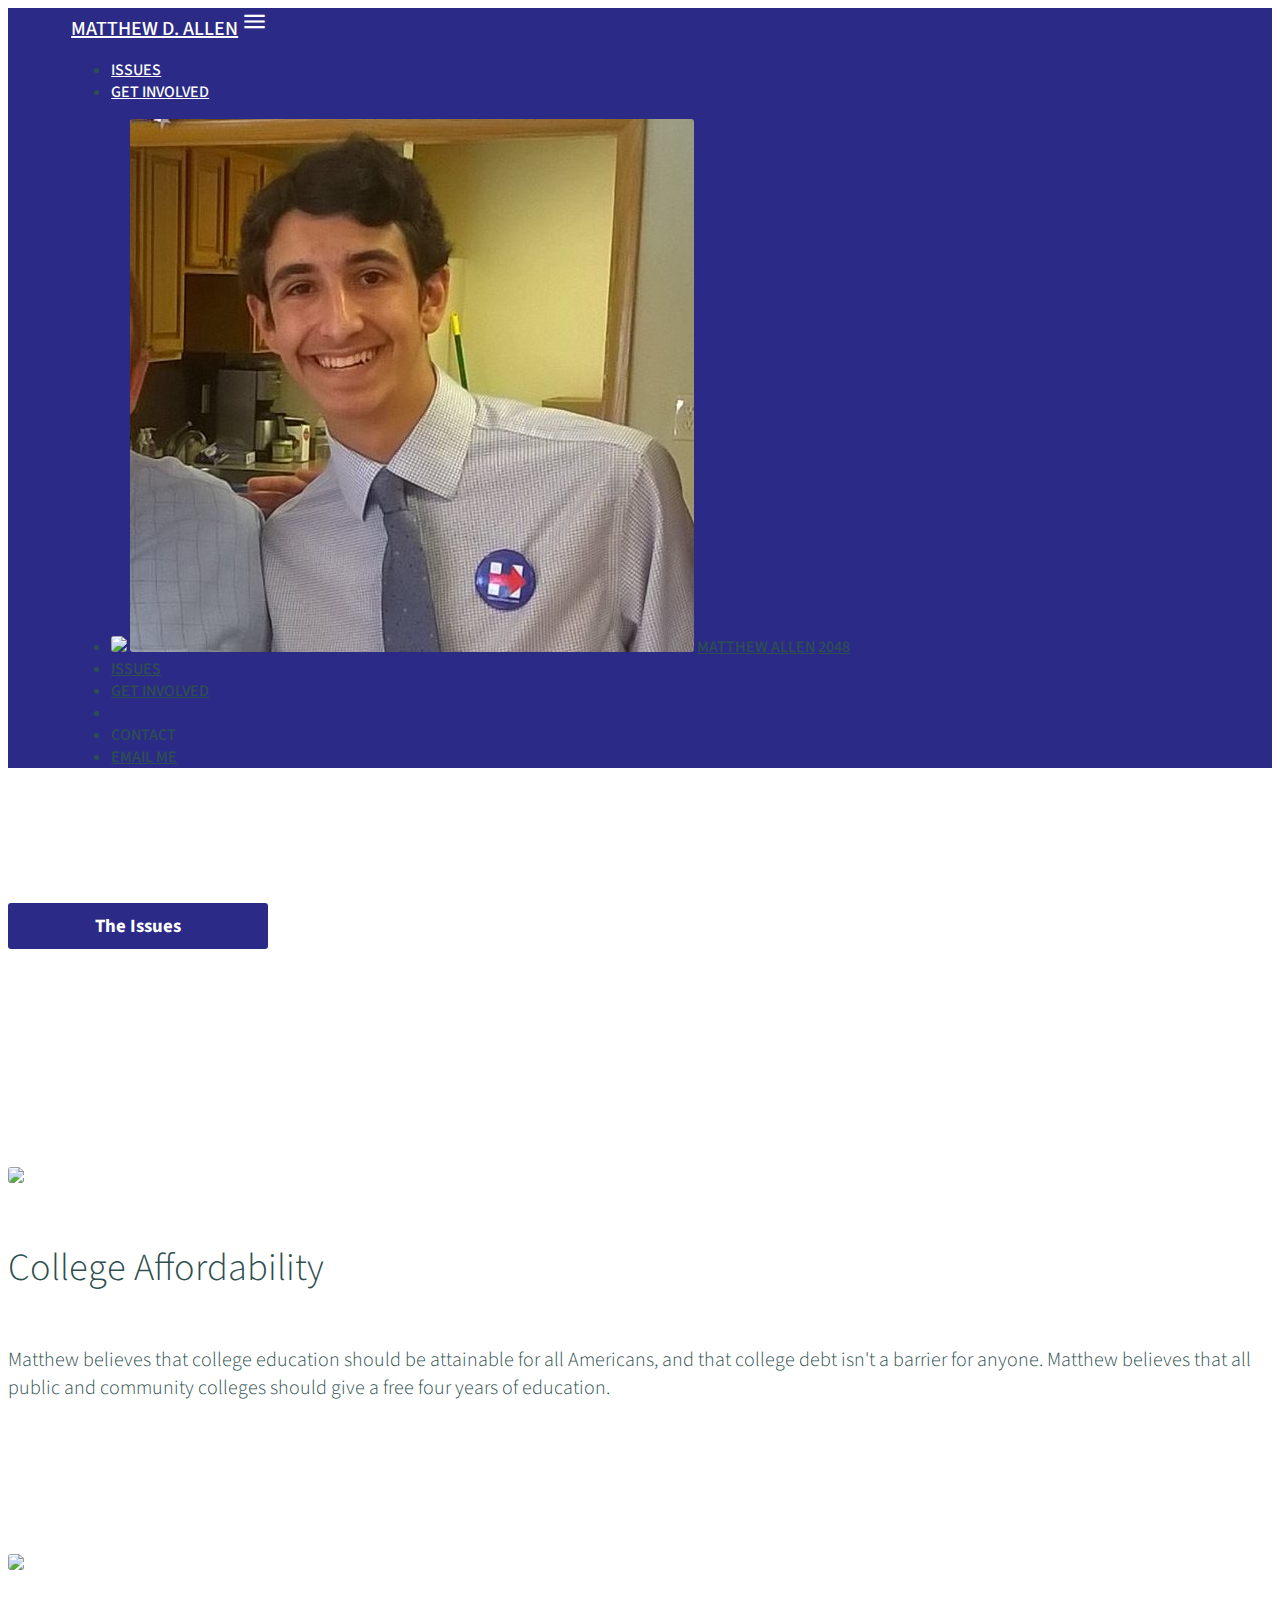
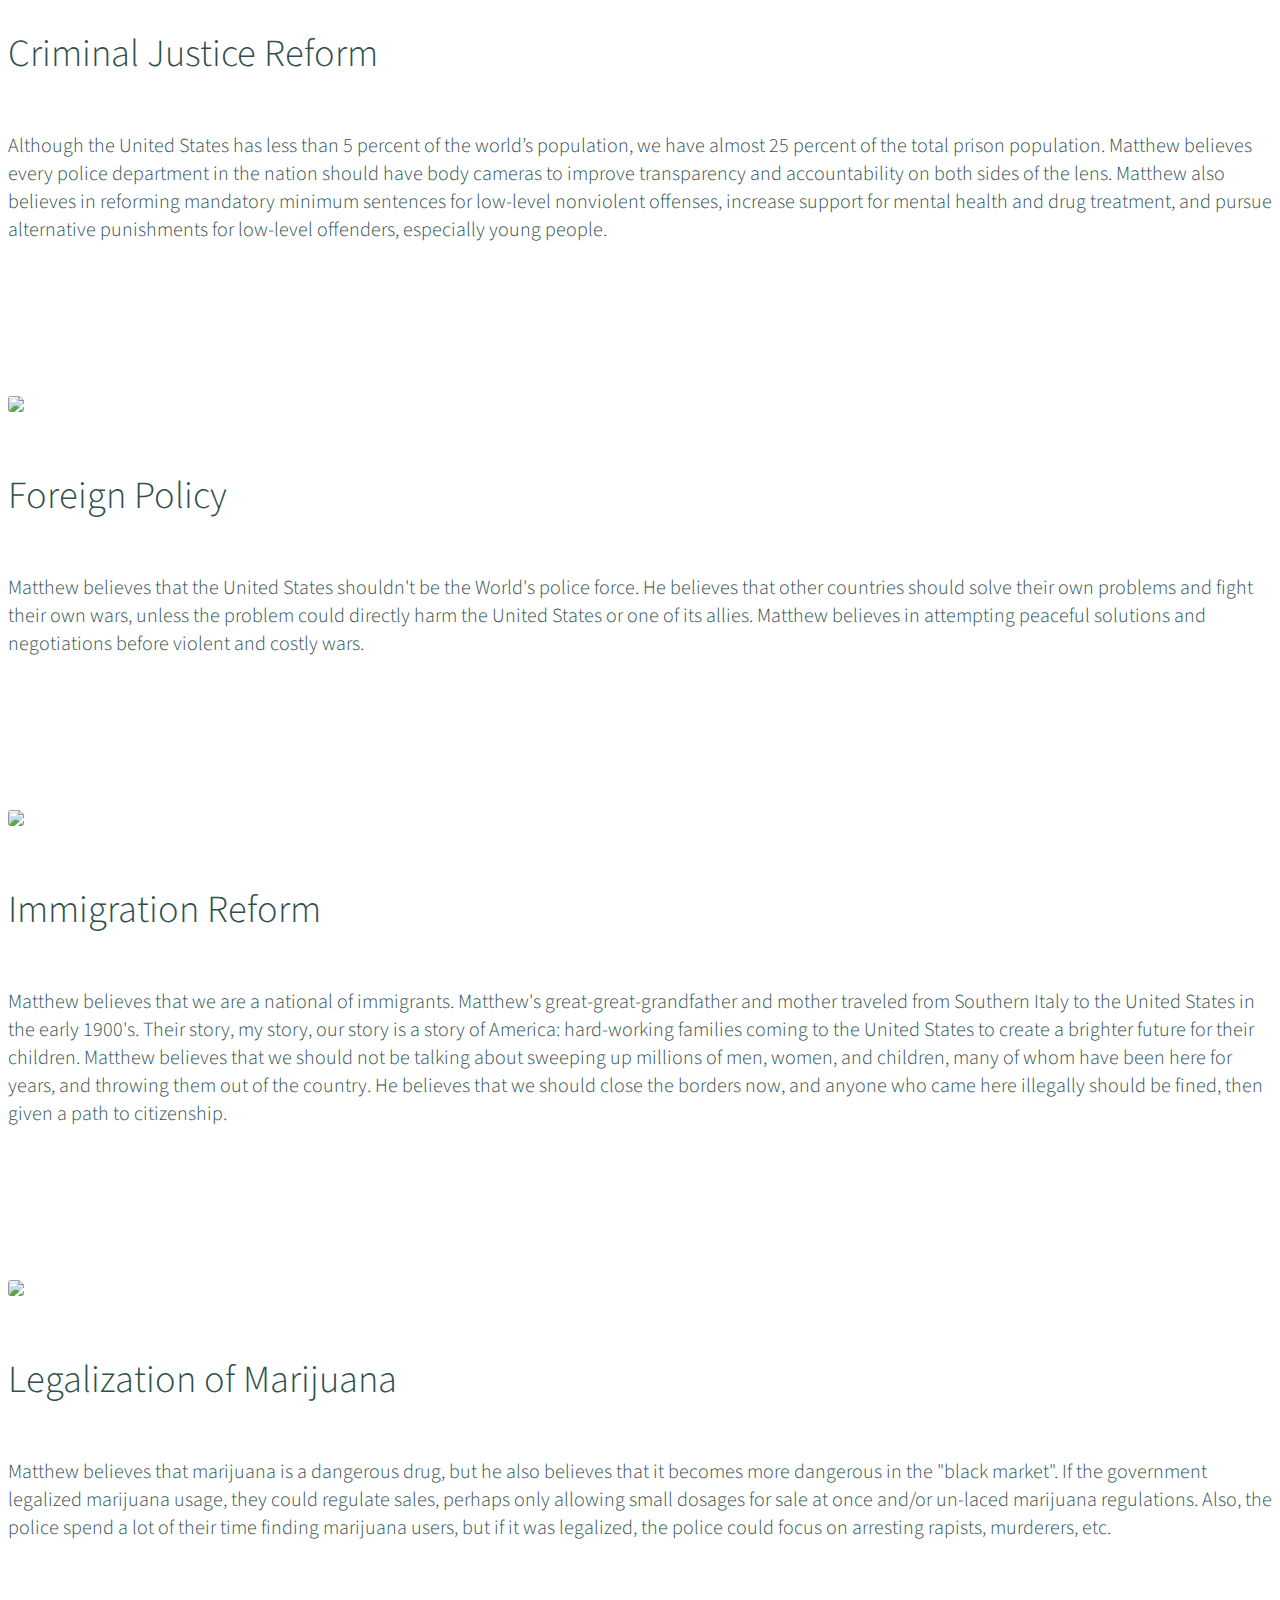
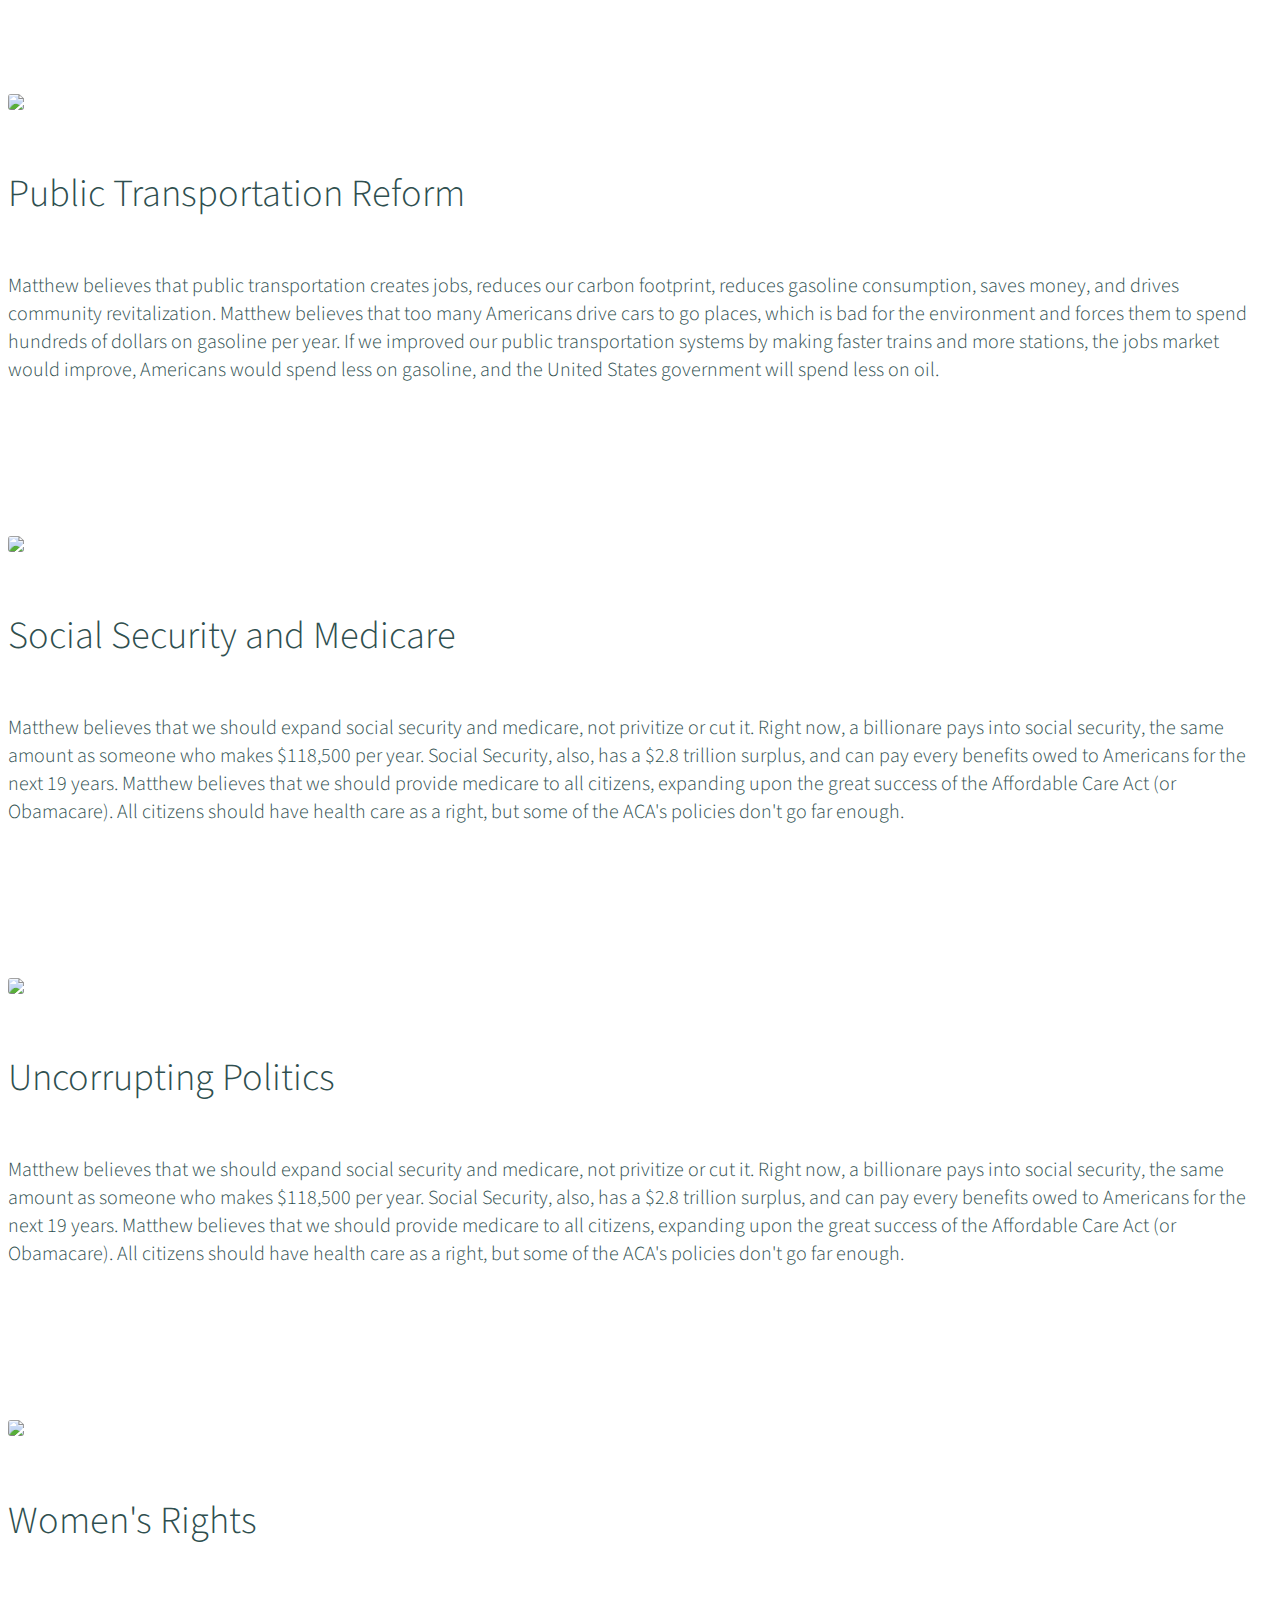
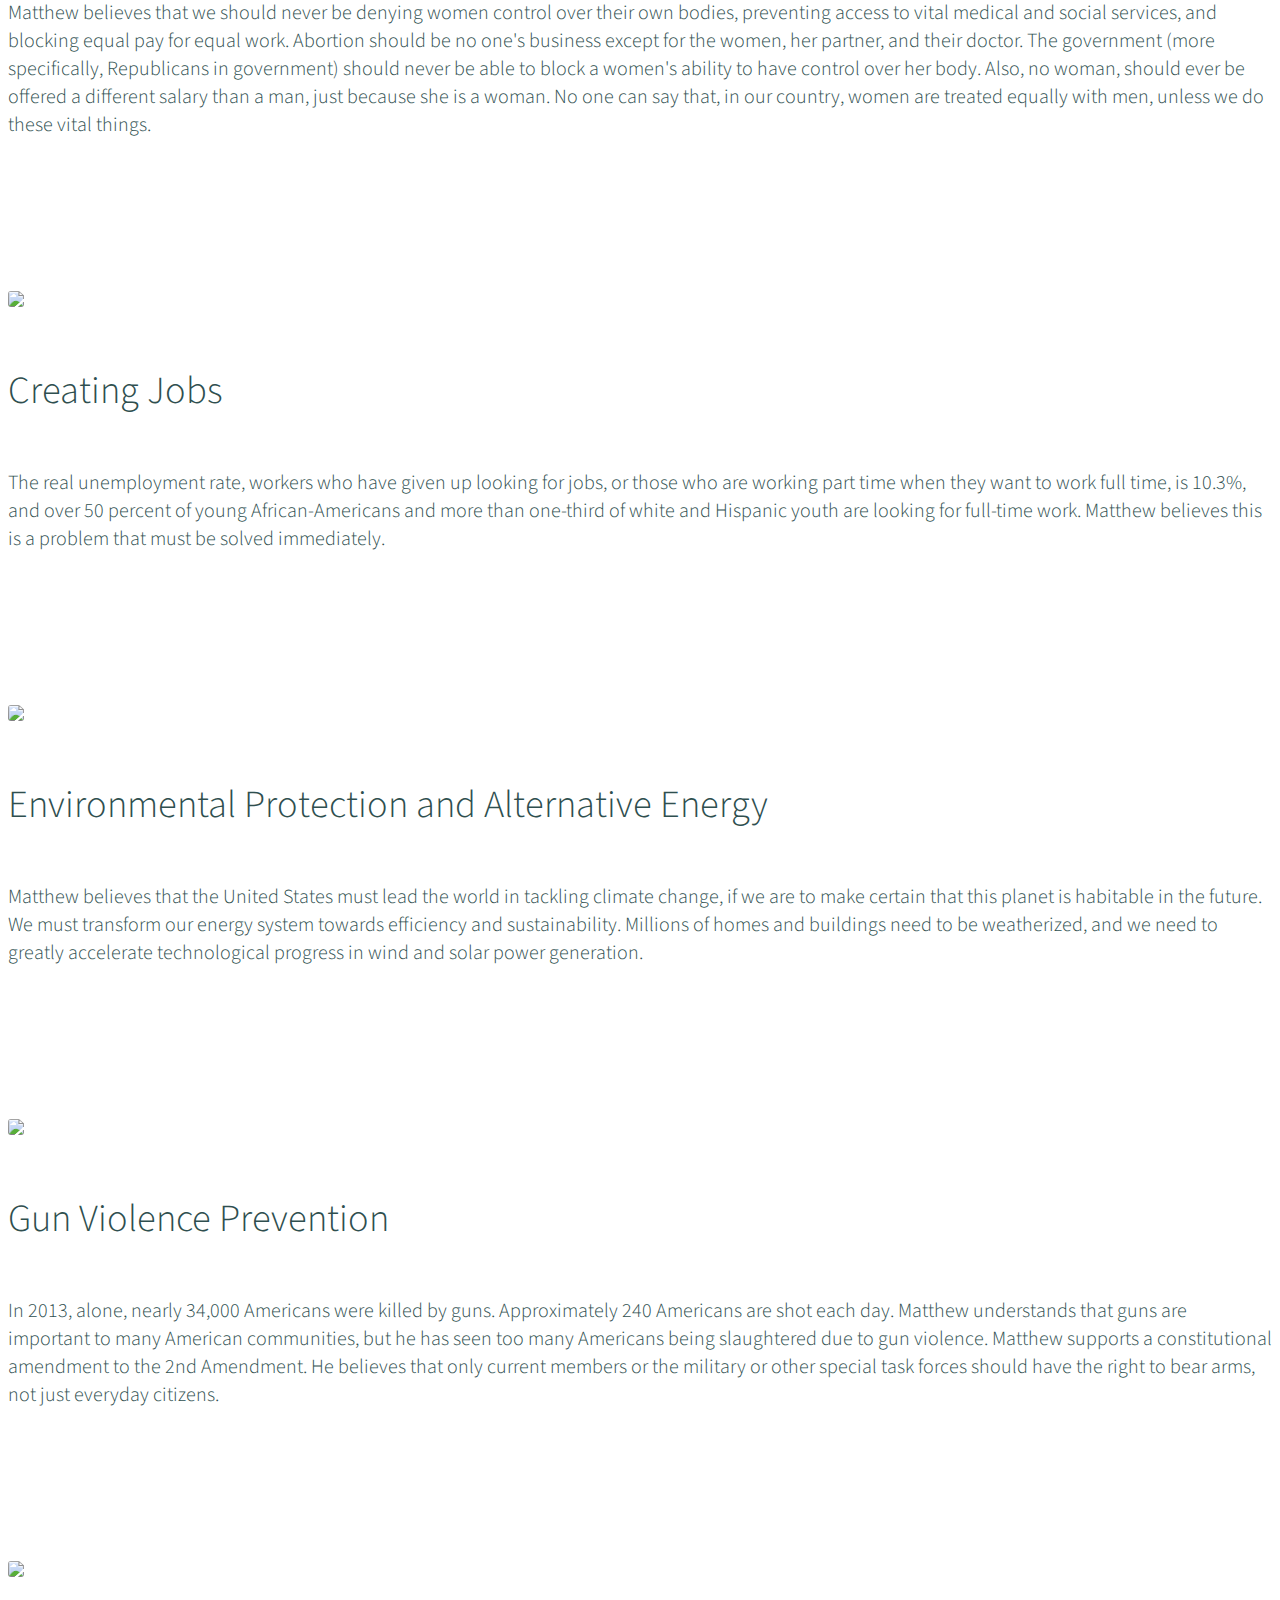
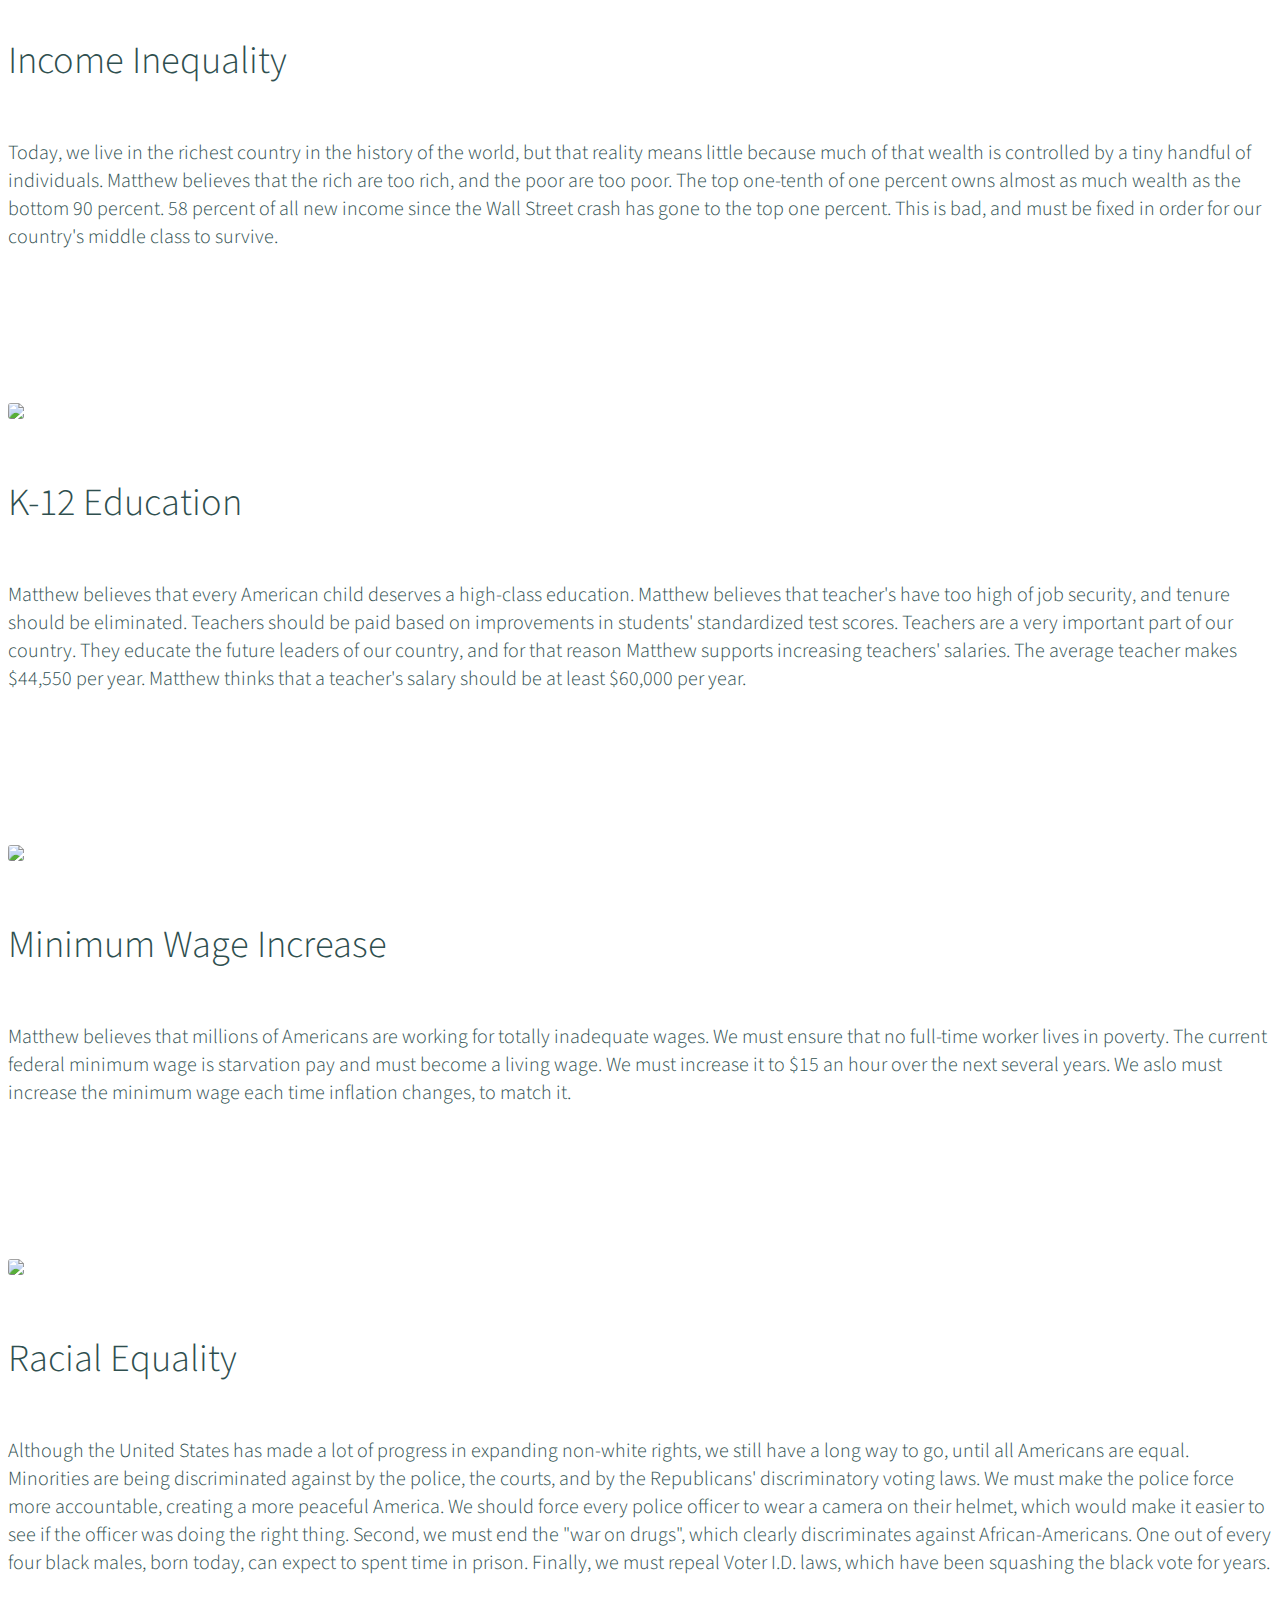
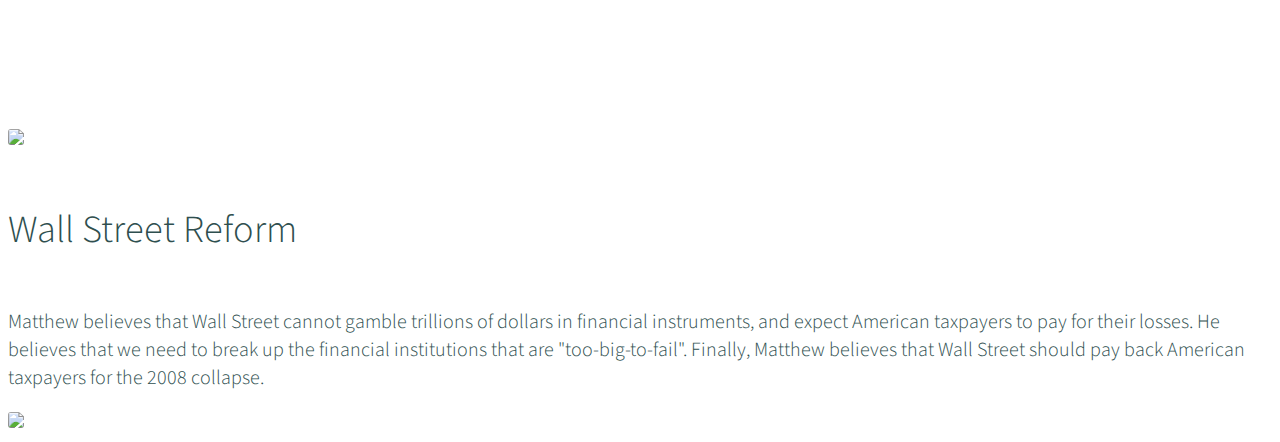
==== issues.html @ f1e4a56d "Update issues.html" ====
<!DOCTYPE HTML>
<html>

<head>
    <meta name="viewport" content="width=device-width, initial-scale=1.0">
    <title>Matthew Allen - On the Issues</title>
    <meta charset="utf-8">
    <meta name="description" content="Matthew Allen is currently the leading Presidential Candidate for the year 2048. He hopes to decrease the large margin between the top 1% and bottom 90, as well as abolish Marijuana restrictions.">
    <meta name="keywords" content="Matthew, Allen, Andover, Massachusetts, 2048, President, Politician, Democratic Socialist, Bernie Sanders, Andover High School, bear, Obama, Barack">
    <link rel="stylesheet" href="https://cdnjs.cloudflare.com/ajax/libs/materialize/0.97.7/css/materialize.min.css">
    <link href="https://fonts.googleapis.com/icon?family=Material+Icons" rel="stylesheet">
    <link rel="stylesheet" type="text/css" href="stylesheets/main.css"> </head>

<body>
    <header>
        <div class="navbar-fixed">
            <nav>
                <div class="nav-wrapper container-fluid"> <a href="#!" class="brand-logo">Matthew D. Allen</a> <a href="#" data-activates="slide-out" class="button-collapse"><i style="font-size:27px !important" class="material-icons">menu</i></a>
                    <ul class="right hide-on-med-and-down">
                        <li><a href="issues.html">Issues</a></li>
                        <li><a href="getinvolved.html">Get Involved</a></li>
                    </ul>
                    <ul id="slide-out" class="side-nav">
                        <li>
                            <div class="userView"> <img class="background" src="https://upload.wikimedia.org/wikipedia/commons/e/e1/White_House_Washington.JPG">
                                <a href="#!user"><img class="circle" src="img/profile.jpg"></a> <a href="#!name"><span class="white-text name">Matthew Allen</span></a> <a href="#!email"><span class="white-text email">2048</span></a> </div>
                        </li>
                        <li><a href="#!">Issues</a></li>
                        <li><a href="#!">Get Involved</a></li>
                        <li>
                            <div class="divider"></div>
                        </li>
                        <li><a class="subheader">Contact</a></li>
                        <li><a class="waves-effect" href="mailto:matthewdallen25@gmail.com">Email Me</a></li>
                    </ul>
                </div>
            </nav>
        </div>
    </header>
    <div class="intro-issues">
        <div class="container">
            <h3 class="highlight issues">The Issues</h3> </div>
    </div>
    <div class="container">
        <div class="row">
            <div class="col m6"> <img src="https://upload.wikimedia.org/wikipedia/commons/b/bc/Agnes_Scott_College_-_Buttrick_Hall.jpg" class="responsive-img"> </div>
            <div class="col m6">
                <h4 class="light">College Affordability</h4>
                <p>Matthew believes that college education should be attainable for all Americans, and that college debt isn't a barrier for anyone. Matthew believes that all public and community colleges should give a free four years of education.</p>
            </div>
        </div>
        <br>
        <br>
        <br>
        <div class="divider"></div>
        <br>
        <br>
        <br>
        <div class="row">
            <div class="col m6 right"> <img src="https://upload.wikimedia.org/wikipedia/commons/d/da/Panorama_of_United_States_Supreme_Court_Building_at_Dusk.jpg" class="responsive-img"> </div>
            <div class="col m6 left">
                <h4 class="light">Criminal Justice Reform</h4>
                <p> Although the United States has less than 5 percent of the world’s population, we have almost 25 percent of the total prison population. Matthew believes every police department in the nation should have body cameras to improve transparency and accountability on both sides of the lens. Matthew also believes in reforming mandatory minimum sentences for low-level nonviolent offenses, increase support for mental health and drug treatment, and pursue alternative punishments for low-level offenders, especially young people. </p>
            </div>
        </div>
        <br>
        <br>
        <br>
        <div class="divider"></div>
        <br>
        <br>
        <br>
        <div class="row">
            <div class="col m6"> <img src="https://upload.wikimedia.org/wikipedia/commons/f/f6/Flag_of_the_United_Nations_(1945-1947).svg" class="responsive-img"> </div>
            <div class="col m6">
                <h4 class="light">Foreign Policy</h4>
                <p>Matthew believes that the United States shouldn't be the World's police force. He believes that other countries should solve their own problems and fight their own wars, unless the problem could directly harm the United States or one of its allies. Matthew believes in attempting peaceful solutions and negotiations before violent and costly wars. </p>
            </div>
        </div>
        <br>
        <br>
        <br>
        <div class="divider"></div>
        <br>
        <br>
        <br>
        <div class="row">
            <div class="col m6 right"> <img src="https://upload.wikimedia.org/wikipedia/commons/e/e0/US_Immigration_and_Customs_Enforcement_SWAT.jpg" class="responsive-img"> </div>
            <div class="col m6 left">
                <h4 class="light">Immigration Reform</h4>
                <p>Matthew believes that we are a national of immigrants. Matthew's great-great-grandfather and mother traveled from Southern Italy to the United States in the early 1900's. Their story, my story, our story is a story of America: hard-working families coming to the United States to create a brighter future for their children. Matthew believes that we should not be talking about sweeping up millions of men, women, and children, many of whom have been here for years, and throwing them out of the country. He believes that we should close the borders now, and anyone who came here illegally should be fined, then given a path to citizenship. </p>
            </div>
        </div>
        <br>
        <br>
        <br>
        <div class="divider"></div>
        <br>
        <br>
        <br>
        <div class="row">
            <div class="col m6"> <img src="https://c1.staticflickr.com/1/408/19815465305_7ea6f2bd9c_b.jpg" class="responsive-img"> </div>
            <div class="col m6">
                <h4 class="light">Legalization of Marijuana</h4>
                <p>Matthew believes that marijuana is a dangerous drug, but he also believes that it becomes more dangerous in the "black market". If the government legalized marijuana usage, they could regulate sales, perhaps only allowing small dosages for sale at once and/or un-laced marijuana regulations. Also, the police spend a lot of their time finding marijuana users, but if it was legalized, the police could focus on arresting rapists, murderers, etc. </p>
            </div>
        </div>
        <br>
        <br>
        <br>
        <div class="divider"></div>
        <br>
        <br>
        <br>
        <div class="row">
            <div class="col m6 right"> <img src="https://upload.wikimedia.org/wikipedia/commons/a/a1/RedLineCharlesMGH.jpg" class="responsive-img"> </div>
            <div class="col m6 left">
                <h4 class="light">Public Transportation Reform</h4>
                <p>Matthew believes that public transportation creates jobs, reduces our carbon footprint, reduces gasoline consumption, saves money, and drives community revitalization. Matthew believes that too many Americans drive cars to go places, which is bad for the environment and forces them to spend hundreds of dollars on gasoline per year. If we improved our public transportation systems by making faster trains and more stations, the jobs market would improve, Americans would spend less on gasoline, and the United States government will spend less on oil.</p>
            </div>
        </div>
        <br>
        <br>
        <br>
        <div class="divider"></div>
        <br>
        <br>
        <br>
        <div class="row">
            <div class="col m6"> <img src="https://www.medicare.gov/SharedResources/shared/images/plan-finder/medicare_card_larger.gif" class="responsive-img"> </div>
            <div class="col m6">
                <h4 class="light">Social Security and Medicare</h4>
                <p>Matthew believes that we should expand social security and medicare, not privitize or cut it. Right now, a billionare pays into social security, the same amount as someone who makes $118,500 per year. Social Security, also, has a $2.8 trillion surplus, and can pay every benefits owed to Americans for the next 19 years. Matthew believes that we should provide medicare to all citizens, expanding upon the great success of the Affordable Care Act (or Obamacare). All citizens should have health care as a right, but some of the ACA's policies don't go far enough.</p>
            </div>
        </div>
        <br>
        <br>
        <br>
        <div class="divider"></div>
        <br>
        <br>
        <br>
        <div class="row">
            <div class="col m6 right"> <img src="https://mises.org/sites/default/files/23158392405_d3e3b60cb8_o.jpg" class="responsive-img"> </div>
            <div class="col m6 left">
                <h4 class="light">Uncorrupting Politics</h4>
                <p>Matthew believes that we should expand social security and medicare, not privitize or cut it. Right now, a billionare pays into social security, the same amount as someone who makes $118,500 per year. Social Security, also, has a $2.8 trillion surplus, and can pay every benefits owed to Americans for the next 19 years. Matthew believes that we should provide medicare to all citizens, expanding upon the great success of the Affordable Care Act (or Obamacare). All citizens should have health care as a right, but some of the ACA's policies don't go far enough.</p>
            </div>
        </div>
        <br>
        <br>
        <br>
        <div class="divider"></div>
        <br>
        <br>
        <br>
        <div class="row">
            <div class="col m6"> <img src="http://api.theweek.com/sites/default/files/styles/tw_image_9_4/public/BE021512.jpg?itok=6LnfImQ4&resize=1260x560" class="responsive-img"> </div>
            <div class="col m6">
                <h4 class="light">Women's Rights</h4>
                <p>Matthew believes that we should never be denying women control over their own bodies, preventing access to vital medical and social services, and blocking equal pay for equal work. Abortion should be no one's business except for the women, her partner, and their doctor. The government (more specifically, Republicans in government) should never be able to block a women's ability to have control over her body. Also, no woman, should ever be offered a different salary than a man, just because she is a woman. No one can say that, in our country, women are treated equally with men, unless we do these vital things.</p>
            </div>
        </div>
        <br>
        <br>
        <br>
        <div class="divider"></div>
        <br>
        <br>
        <br>
        <div class="row">
            <div class="col m6 right"> <img src="https://media.npr.org/assets/img/2013/03/08/nowhiring082way_wide-c871a62e50997a39870a2aa8217afe6de498b3ab.jpg" class="responsive-img"> </div>
            <div class="col m6 left">
                <h4 class="light">Creating Jobs</h4>
                <p>The real unemployment rate, workers who have given up looking for jobs, or those who are working part time when they want to work full time, is 10.3%, and over 50 percent of young African-Americans and more than one-third of white and Hispanic youth are looking for full-time work. Matthew believes this is a problem that must be solved immediately.</p>
            </div>
        </div>
        <br>
        <br>
        <br>
        <div class="divider"></div>
        <br>
        <br>
        <br>
        <div class="row">
            <div class="col m6"> <img src="https://grist.files.wordpress.com/2013/04/solar-panels-homepage.jpg" class="responsive-img"> </div>
            <div class="col m6">
                <h4 class="light">Environmental Protection and Alternative Energy</h4>
                <p>Matthew believes that the United States must lead the world in tackling climate change, if we are to make certain that this planet is habitable in the future. We must transform our energy system towards efficiency and sustainability. Millions of homes and buildings need to be weatherized, and we need to greatly accelerate technological progress in wind and solar power generation.</p>
            </div>
        </div>
        <br>
        <br>
        <br>
        <div class="divider"></div>
        <br>
        <br>
        <br>
        <div class="row">
            <div class="col m6 right"> <img src="http://www.nationofchange.org/2015/wp-content/uploads/gun-violence.jpg" class="responsive-img"> </div>
            <div class="col m6 left">
                <h4 class="light">Gun Violence Prevention</h4>
                <p>In 2013, alone, nearly 34,000 Americans were killed by guns. Approximately 240 Americans are shot each day. Matthew understands that guns are important to many American communities, but he has seen too many Americans being slaughtered due to gun violence. Matthew supports a constitutional amendment to the 2nd Amendment. He believes that only current members or the military or other special task forces should have the right to bear arms, not just everyday citizens.</p>
            </div>
        </div>
        <br>
        <br>
        <br>
        <div class="divider"></div>
        <br>
        <br>
        <br>
        <div class="row">
            <div class="col m6"> <img src="http://www.cruzine.com/wp-content/uploads/2010/12/002-old-people.jpg" class="responsive-img"> </div>
            <div class="col m6">
                <h4 class="light">Income Inequality</h4>
                <p>Today, we live in the richest country in the history of the world, but that reality means little because much of that wealth is controlled by a tiny handful of individuals. Matthew believes that the rich are too rich, and the poor are too poor. The top one-tenth of one percent owns almost as much wealth as the bottom 90 percent. 58 percent of all new income since the Wall Street crash has gone to the top one percent. This is bad, and must be fixed in order for our country's middle class to survive.</p>
            </div>
        </div>
        <br>
        <br>
        <br>
        <div class="divider"></div>
        <br>
        <br>
        <br>
        <div class="row">
            <div class="col m6 right"> <img src="https://www.diabetes.org.uk/Upload/Your%20stories/Primary-school-371.jpg" class="responsive-img" width="110%"> </div>
            <div class="col m6 left">
                <h4 class="light">K-12 Education</h4>
                <p>Matthew believes that every American child deserves a high-class education. Matthew believes that teacher's have too high of job security, and tenure should be eliminated. Teachers should be paid based on improvements in students' standardized test scores. Teachers are a very important part of our country. They educate the future leaders of our country, and for that reason Matthew supports increasing teachers' salaries. The average teacher makes $44,550 per year. Matthew thinks that a teacher's salary should be at least $60,000 per year.</p>
            </div>
        </div>
        <br>
        <br>
        <br>
        <div class="divider"></div>
        <br>
        <br>
        <br>
        <div class="row">
            <div class="col m6"> <img src="http://capoliticalreviewcom.c.presscdn.com/wp-content/uploads/2015/01/Minimum-Wage.jpg" class="responsive-img" width="110%"> </div>
            <div class="col m6">
                <h4 class="light">Minimum Wage Increase</h4>
                <p>Matthew believes that millions of Americans are working for totally inadequate wages. We must ensure that no full-time worker lives in poverty. The current federal minimum wage is starvation pay and must become a living wage. We must increase it to $15 an hour over the next several years. We aslo must increase the minimum wage each time inflation changes, to match it.</p>
            </div>
        </div>
        <br>
        <br>
        <br>
        <div class="divider"></div>
        <br>
        <br>
        <br>
        <div class="row">
            <div class="col m6 right"> <img src="http://cbsnews1.cbsistatic.com/hub/i/r/2013/01/20/0fbcafed-1c4c-11e3-9918-005056850598/thumbnail/620x350/377fb9e7e1b5a030d3c9bb3ab23a30d5/mlk_2415483.jpg" class="responsive-img" width="110%"> </div>
            <div class="col m6 left">
                <h4 class="light">Racial Equality</h4>
                <p>Although the United States has made a lot of progress in expanding non-white rights, we still have a long way to go, until all Americans are equal. Minorities are being discriminated against by the police, the courts, and by the Republicans' discriminatory voting laws. We must make the police force more accountable, creating a more peaceful America. We should force every police officer to wear a camera on their helmet, which would make it easier to see if the officer was doing the right thing. Second, we must end the "war on drugs", which clearly discriminates against African-Americans. One out of every four black males, born today, can expect to spent time in prison. Finally, we must repeal Voter I.D. laws, which have been squashing the black vote for years.</p>
            </div>
        </div>
        <br>
        <br>
        <br>
        <div class="divider"></div>
        <br>
        <br>
        <br>
        <div class="row">
            <div class="col m6"> <img src="http://s3-origin-images.politico.com/2013/08/11/130811_wall_street_ap_605.jpg" class="responsive-img" width="110%"> </div>
            <div class="col m6">
                <h4 class="light">Wall Street Reform</h4>
                <p>Matthew believes that Wall Street cannot gamble trillions of dollars in financial instruments, and expect American taxpayers to pay for their losses. He believes that we need to break up the financial institutions that are "too-big-to-fail". Finally, Matthew believes that Wall Street should pay back American taxpayers for the 2008 collapse.</p>
            </div>
        </div>
    </div>
    <div class="center-block"> <img src="http://matthewallen.neocities.org/Images/signature_48f8we9bbeiw0kxy6e.png" class="responsive-img center-block"> </div>
</body>
<script src="https://cdnjs.cloudflare.com/ajax/libs/materialize/0.97.7/js/materialize.min.js"></script>
<script src="js/init.js"></script>
<script src="https://code.jquery.com/jquery-2.1.1.min.js"></script>

</html>
---- stylesheets/main.css ----
@import 'https://fonts.googleapis.com/css?family=Source+Sans+Pro:300,400,700';
body {
    font-family: 'Source Sans Pro', sans-serif;
    color: darkslategray;
    overflow-x: hidden;
}

hr {
    border: 1px solid #ececec;
    position: relative;
}

#section2 {
    padding-bottom: 100px;
    padding-top: 100px;
    padding: 50px;
    background-color: #e8eaf6;
}

#section2 a {
    color: white;
}

.indent {
    text-indent: 2%;
}

.pagination > .active {
    background: #607d8b !important;
}

.hero {
    background: url(https://upload.wikimedia.org/wikipedia/commons/e/e1/White_House_Washington.JPG);
    background-size: cover;
    height: 600px;
    width: 100%;
    line-height: 600px;
    text-align: left;
    margin-bottom: 50px;
}

.hero h2 {
    font-weight: 500;
    color: #fff;
    text-transform: uppercase;
}

.hero-content {
    display: inline-block;
    vertical-align: middle;
    line-height: normal;
    color: darkslategrey;
    margin-left: 15%;
    margin-right: 15%;
    width: 70%;
}

nav a {
    color: white !important;
    font-weight: 500;
    text-transform: uppercase;
}

nav {
    background: #2b2b87 !important;
}

.brand-logo {
    font-size: 20px !important;
}

h4 {
    font-weight: 300;
    font-size: 2.4rem;
}

p {
    font-weight: 300;
    font-size: 20px;
}

.container-fluid {
    padding-left: 5%;
    padding-right: 5%;
}

.dark {
    background-color: rgb(244, 244, 244);
    padding: 50px;
}

.flat {
    color: #0097A7 !important;
    font-weight: 500;
    text-transform: uppercase;
}

.highlight {
    background-color: #2B2B87;
    width: 420px;
    color: white;
    padding: 10px;
    font-weight: 700;
    border-radius: 3px;
    transition: all 0.5s ease;
    text-align: center;
}

.highlight:hover {
    background: #3949AB;
    transition: all 0.5s ease;
    cursor: default;
    color: #fff;
}

.gunsense {
    background-color: #2B2B87;
    width: 135px;
    color: white;
    padding: 10px;
    font-weight: 700;
    border-radius: 3px;
    transition: all 0.5s ease;
    text-align: center;
}

.gunsense:hover {
    background: #3949AB;
    transition: all 0.5s ease;
    cursor: default;
    color: #fff;
}

.news {
    width: 340px !important;
}

.who {
    width: 290px !important;
}

.dems {
    width: 315px !important;
}

.join {
    width: 335px !important;
}

img {
    border-radius: 3px;
}
.issues {
    width: 240px !important
}
.side-nav a {
    color: darkslategrey !important;
}
@media screen and (max-width: 540px) {
    .highlight {
        width: auto !important
    }
}
.intro-issues {
    background: url(/election/img/GreenMountainWindFarm_Fluvanna_2004.jpg) center center;
    padding-top: 100px;
    padding-bottom: 100px;
    margin-bottom: 100px;
    text-align: center;
    color: white;
}
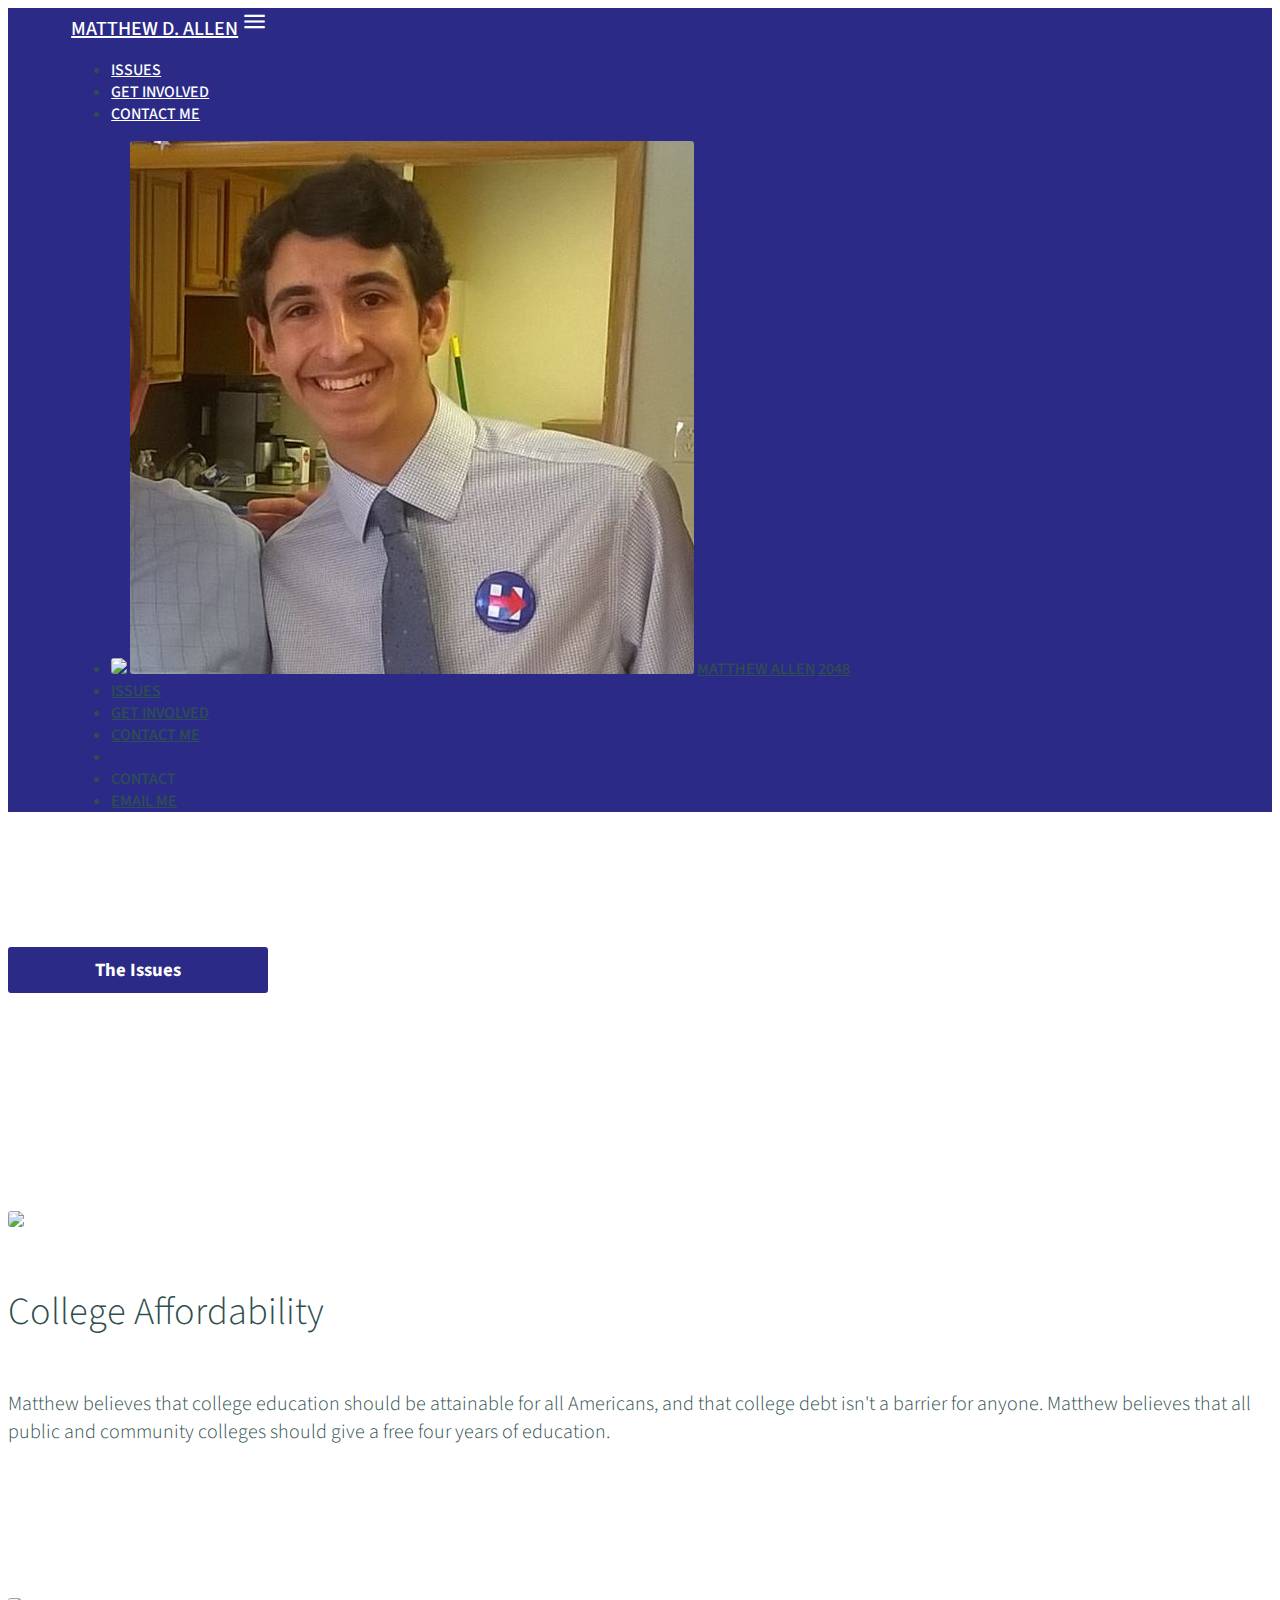
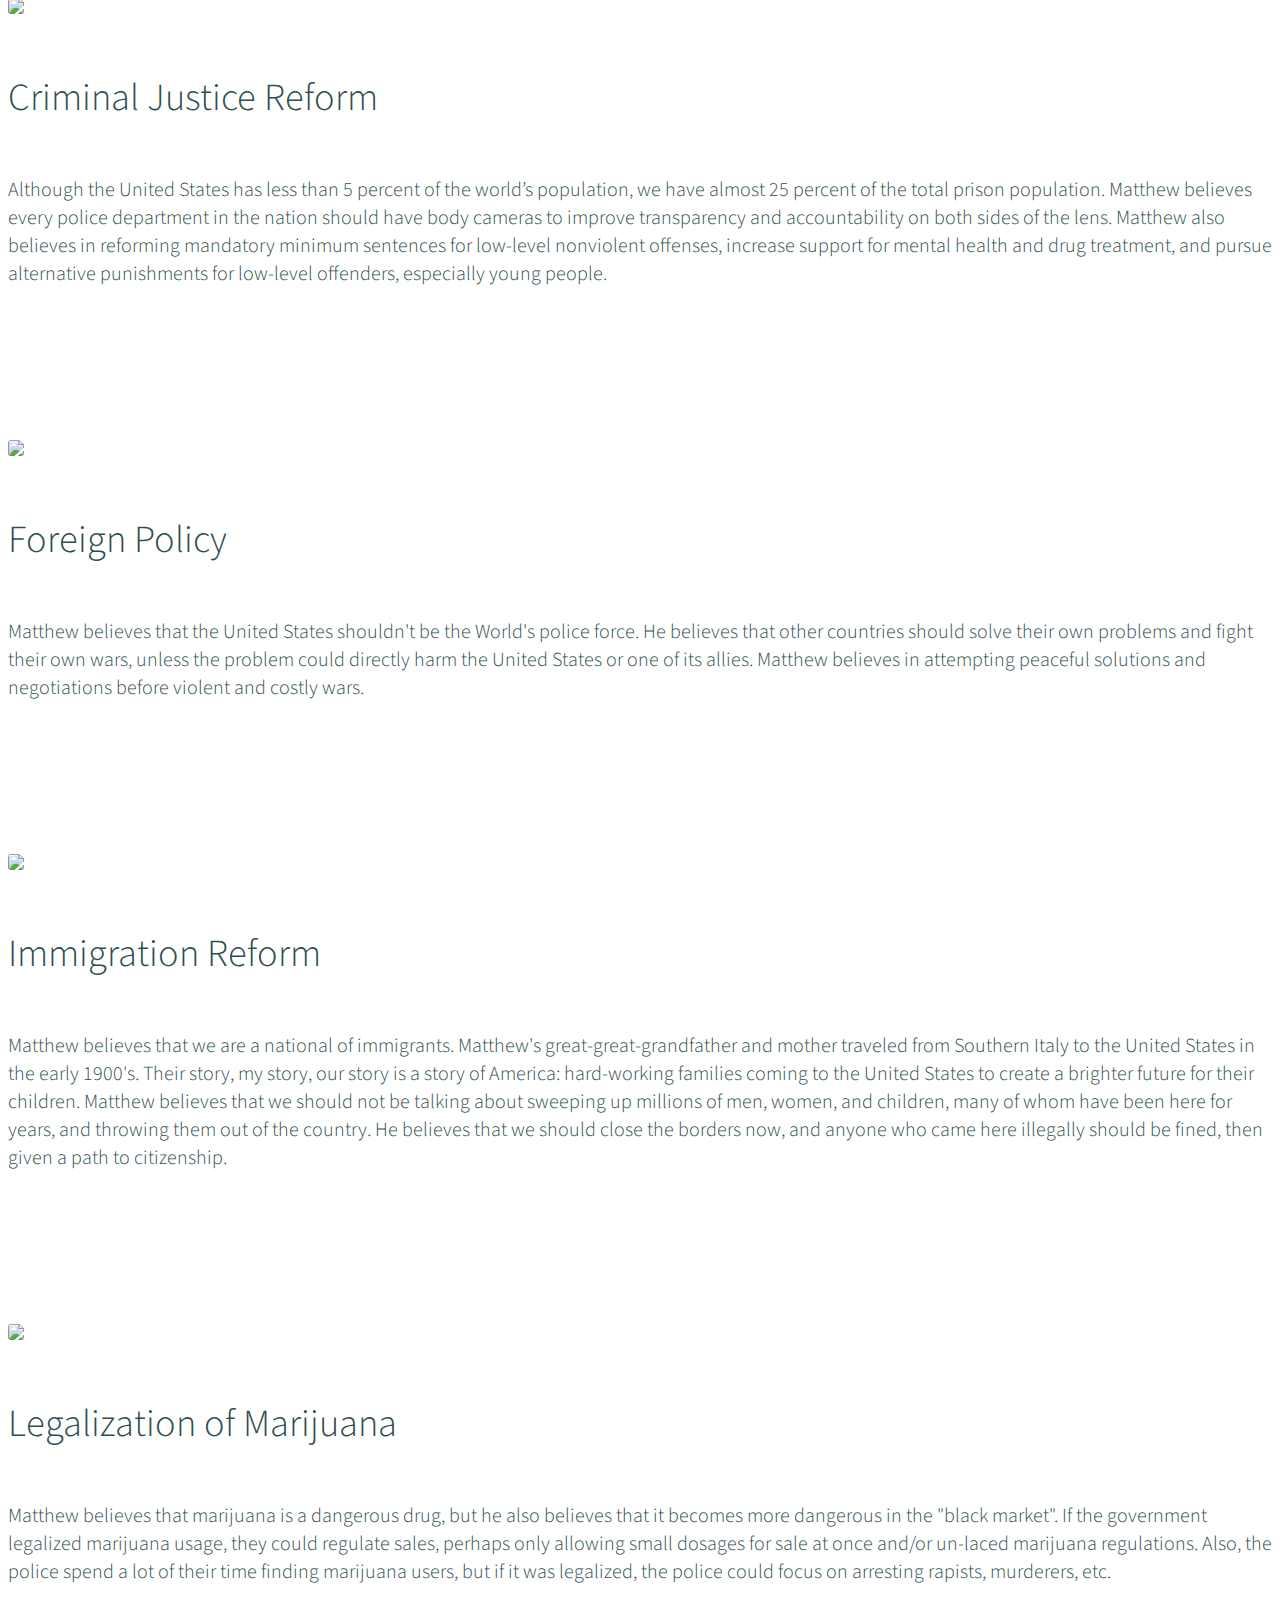
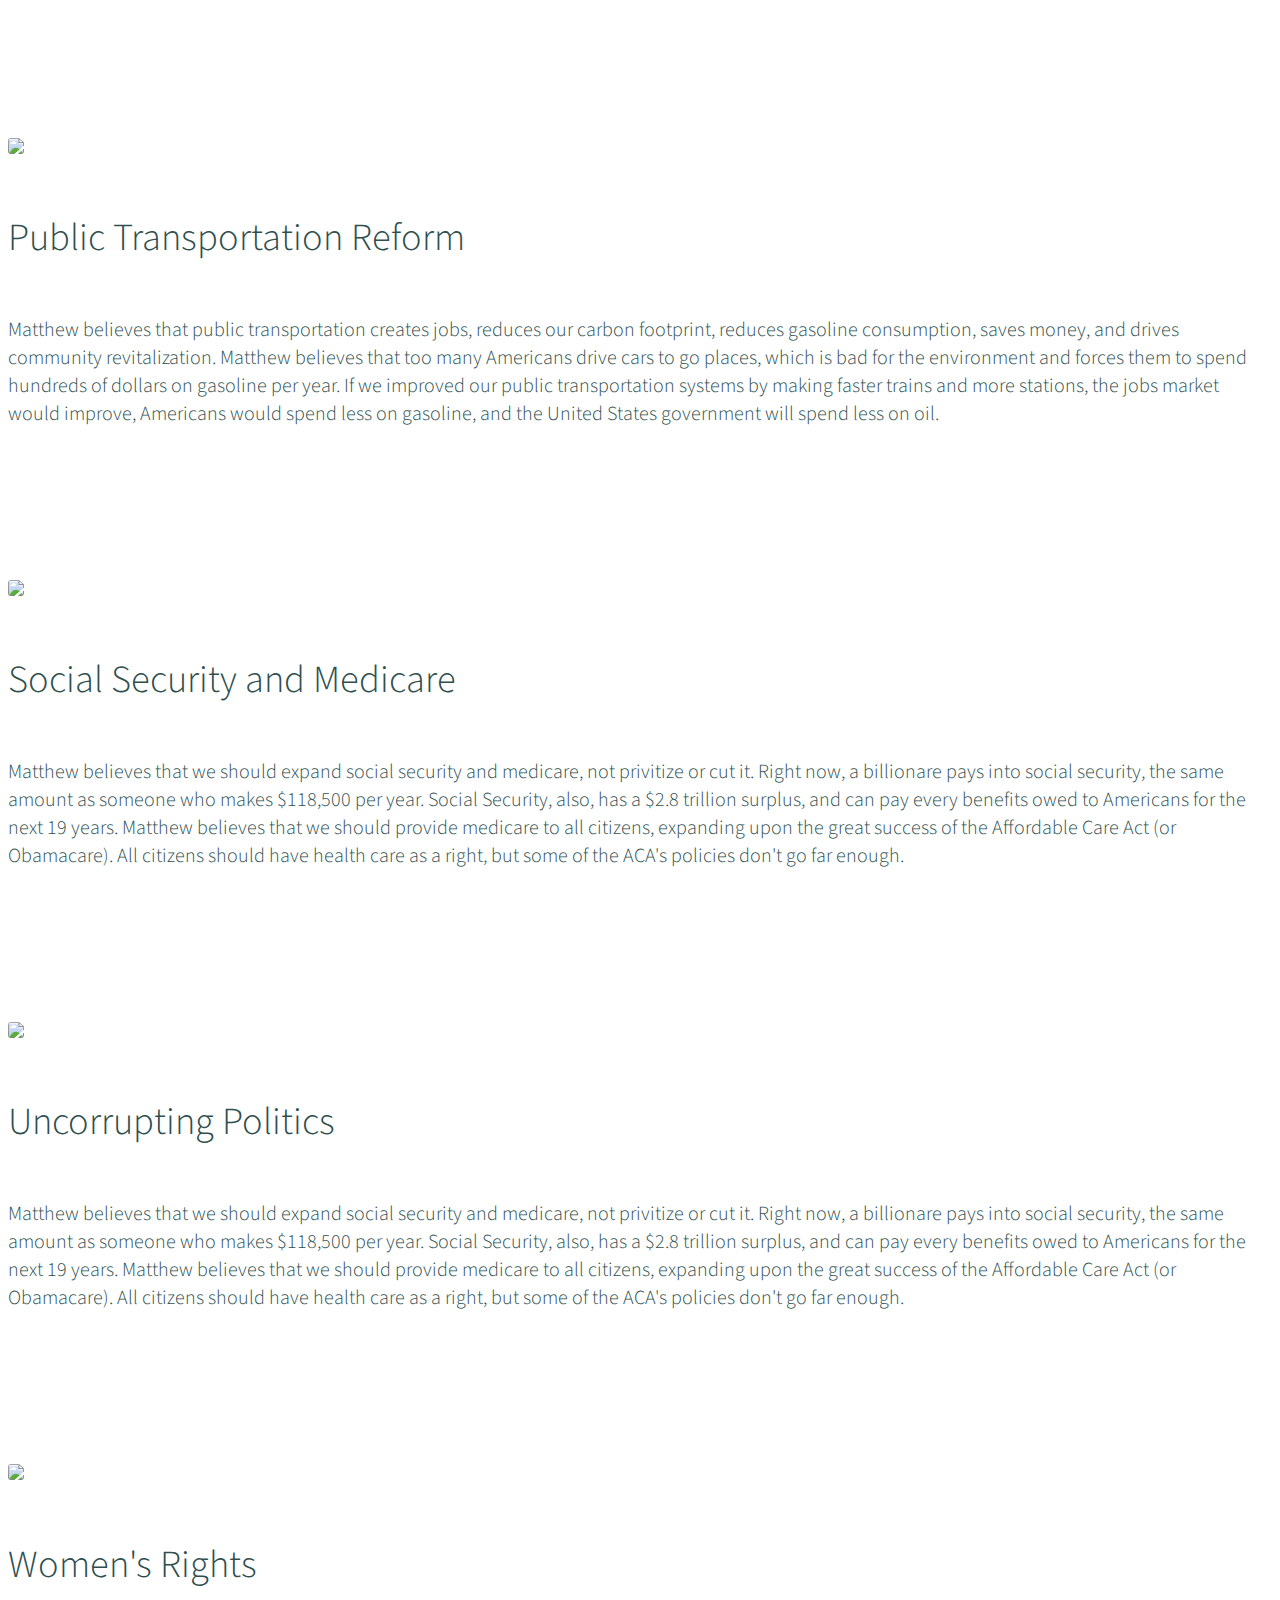
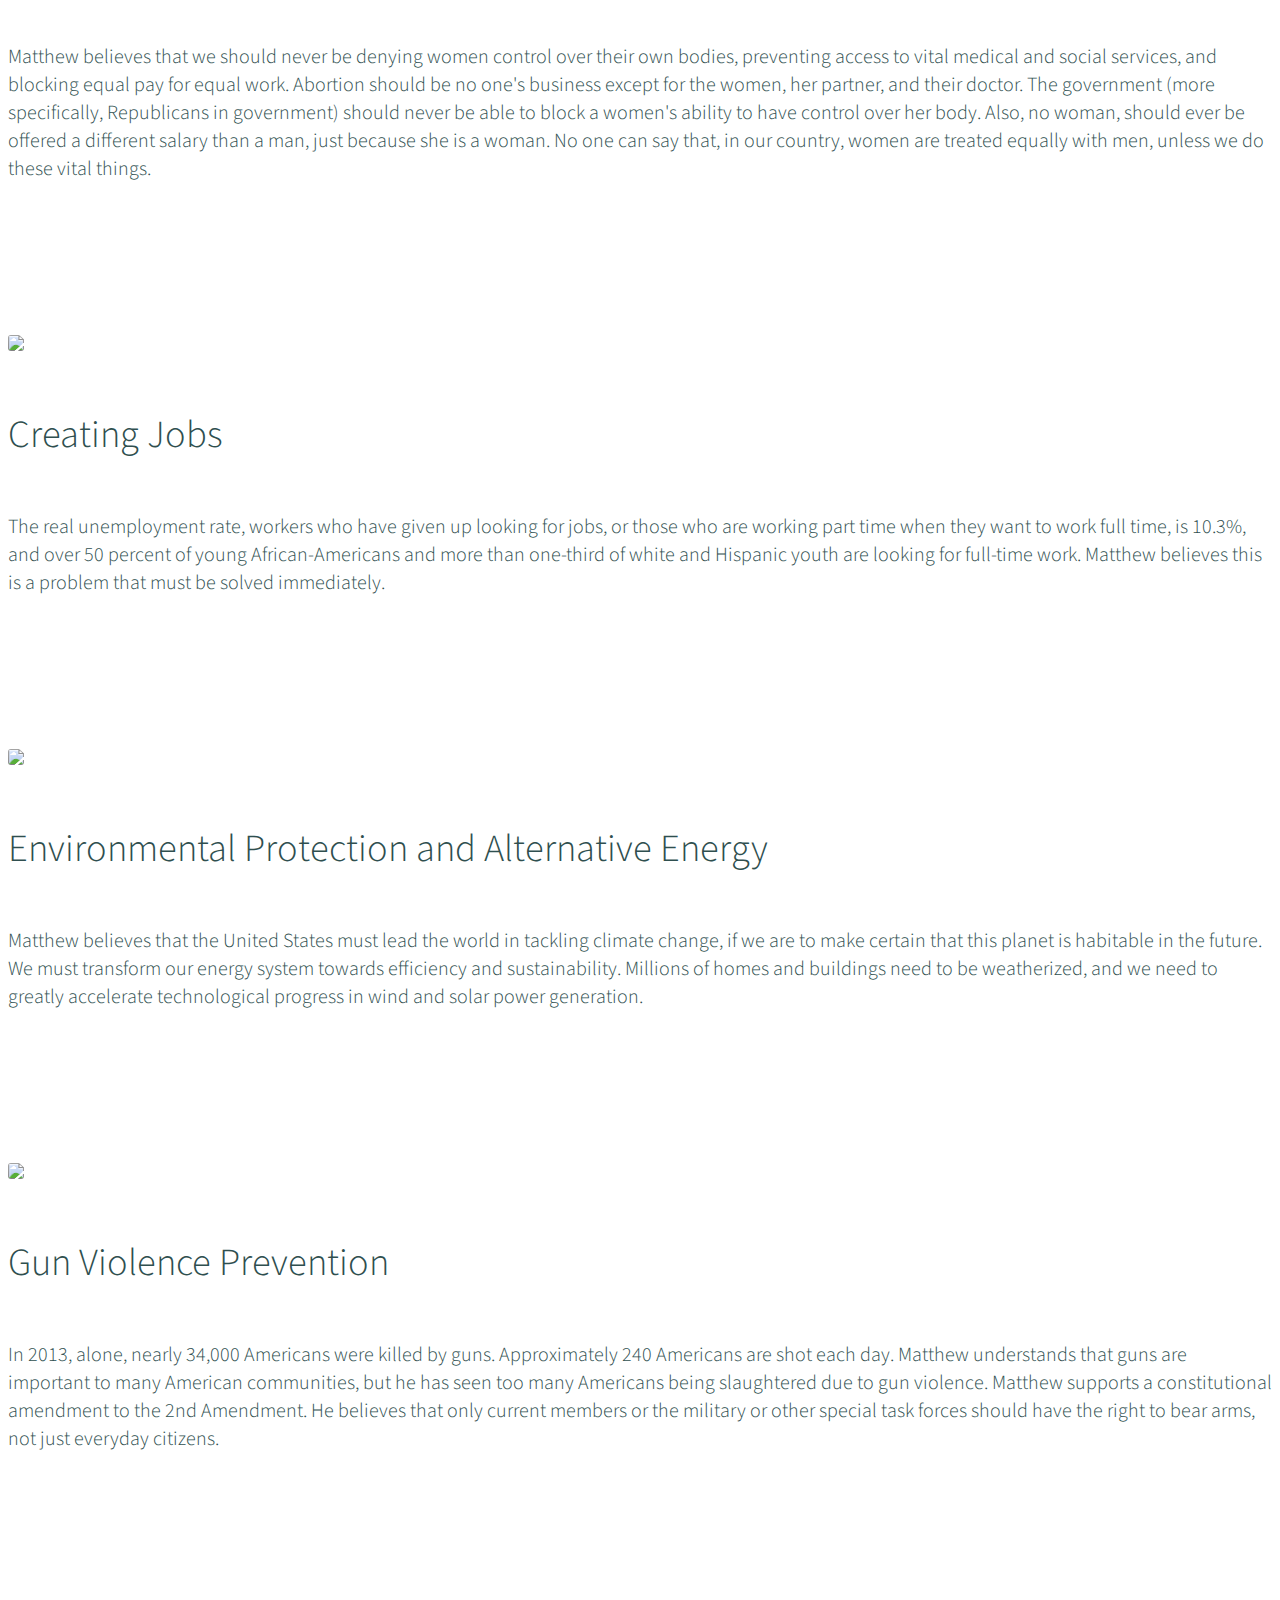
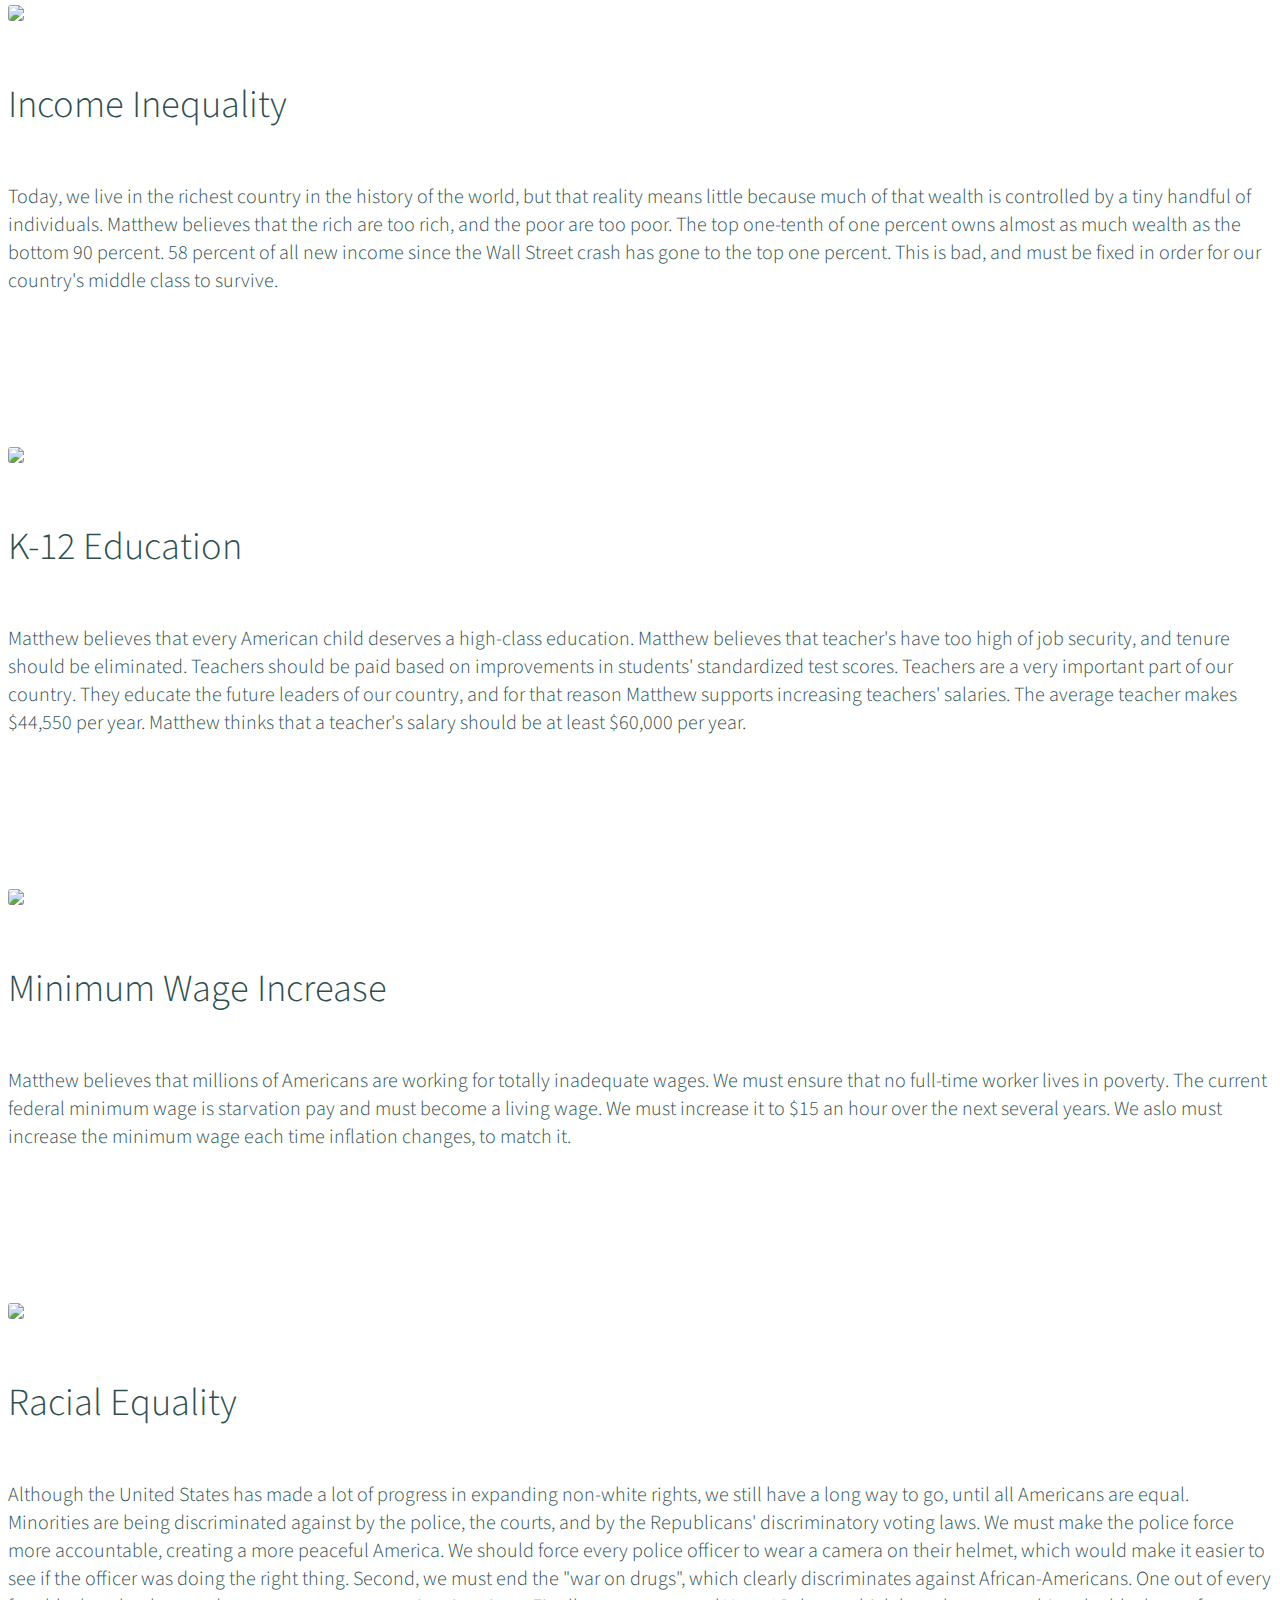
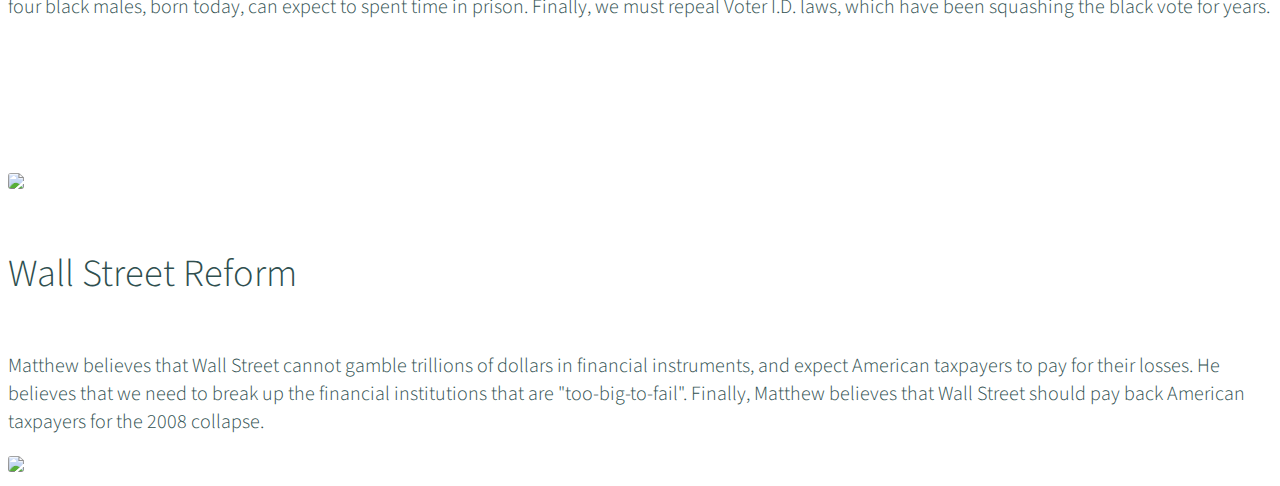
==== commit f9488a6d: "Update issues.html" ====
--- a/issues.html
+++ b/issues.html
@@ -14,28 +14,36 @@
 <body>
     <header>
         <div class="navbar-fixed">
-            <nav>
-                <div class="nav-wrapper container-fluid"> <a href="#!" class="brand-logo">Matthew D. Allen</a> <a href="#" data-activates="slide-out" class="button-collapse"><i style="font-size:27px !important" class="material-icons">menu</i></a>
-                    <ul class="right hide-on-med-and-down">
-                        <li><a href="issues.html">Issues</a></li>
-                        <li><a href="getinvolved.html">Get Involved</a></li>
-                    </ul>
-                    <ul id="slide-out" class="side-nav">
-                        <li>
-                            <div class="userView"> <img class="background" src="https://upload.wikimedia.org/wikipedia/commons/e/e1/White_House_Washington.JPG">
-                                <a href="#!user"><img class="circle" src="img/profile.jpg"></a> <a href="#!name"><span class="white-text name">Matthew Allen</span></a> <a href="#!email"><span class="white-text email">2048</span></a> </div>
-                        </li>
-                        <li><a href="#!">Issues</a></li>
-                        <li><a href="#!">Get Involved</a></li>
-                        <li>
-                            <div class="divider"></div>
-                        </li>
-                        <li><a class="subheader">Contact</a></li>
-                        <li><a class="waves-effect" href="mailto:matthewdallen25@gmail.com">Email Me</a></li>
-                    </ul>
-                </div>
-            </nav>
-        </div>
+        <nav>
+            <div class="nav-wrapper container-fluid">
+                <a href="#!" class="brand-logo">Matthew D. Allen</a>
+                <a href="#" data-activates="slide-out" class="button-collapse"><i style="font-size:27px !important" class="material-icons">menu</i></a>
+                <ul class="right hide-on-med-and-down">
+                    <li><a href="issues.html">Issues</a></li>
+                    <li><a href="https://goo.gl/forms/TqjjEJ8gGW3foDnr1">Get Involved</a></li>
+                    <li><a href="https://goo.gl/forms/1SNFAZN7IeqJ3IEl1">Contact Me</a></li>
+                </ul>
+                <ul id="slide-out" class="side-nav">
+                    <li>
+                        <div class="userView">
+                            <img class="background" src="https://upload.wikimedia.org/wikipedia/commons/e/e1/White_House_Washington.JPG">
+                            <a href="index.html"><img class="circle" src="img/profile.jpg"></a>
+                            <a href=""><span class="white-text name">Matthew Allen</span></a>
+                            <a href=""><span class="white-text email">2048</span></a>
+                        </div>
+                    </li>
+                    <li><a href="issues.html">Issues</a></li>
+                    <li><a href="https://goo.gl/forms/TqjjEJ8gGW3foDnr1">Get Involved</a></li>
+                    <li><a href="https://goo.gl/forms/1SNFAZN7IeqJ3IEl1">Contact Me</a></li>
+                    <li>
+                        <div class="divider"></div>
+                    </li>
+                    <li><a class="subheader">Contact</a></li>
+                    <li><a class="waves-effect" href="mailto:matthewdallen25@gmail.com">Email Me</a></li>
+                </ul>
+            </div>
+        </nav>
+    </div>
     </header>
     <div class="intro-issues">
         <div class="container">
@@ -275,9 +283,10 @@
         </div>
     </div>
     <div class="center-block"> <img src="http://matthewallen.neocities.org/Images/signature_48f8we9bbeiw0kxy6e.png" class="responsive-img center-block"> </div>
+    <script src="https://code.jquery.com/jquery-2.1.1.min.js"></script>
+    <script src="https://cdnjs.cloudflare.com/ajax/libs/materialize/0.97.7/js/materialize.min.js"></script>
+    <script src="js/init.js"></script>
 </body>
-<script src="https://cdnjs.cloudflare.com/ajax/libs/materialize/0.97.7/js/materialize.min.js"></script>
-<script src="js/init.js"></script>
-<script src="https://code.jquery.com/jquery-2.1.1.min.js"></script>
+
 
 </html>
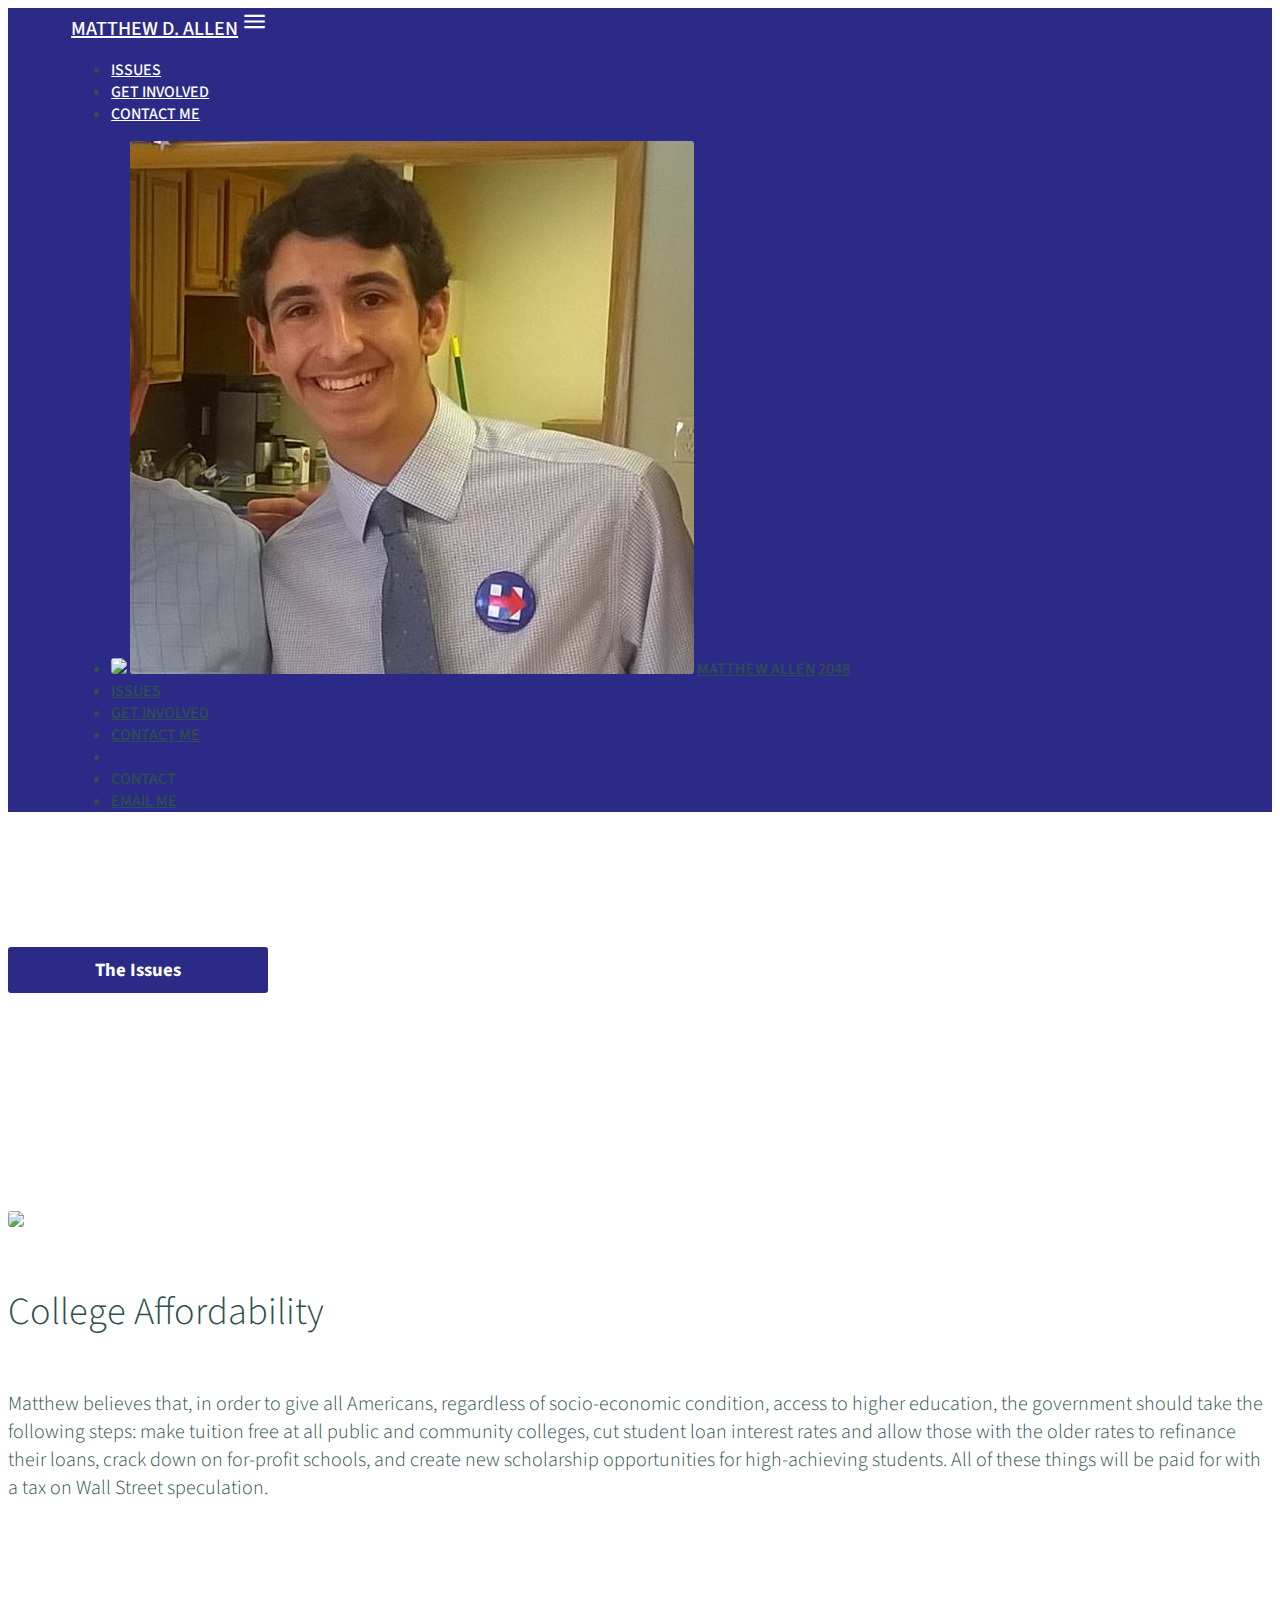
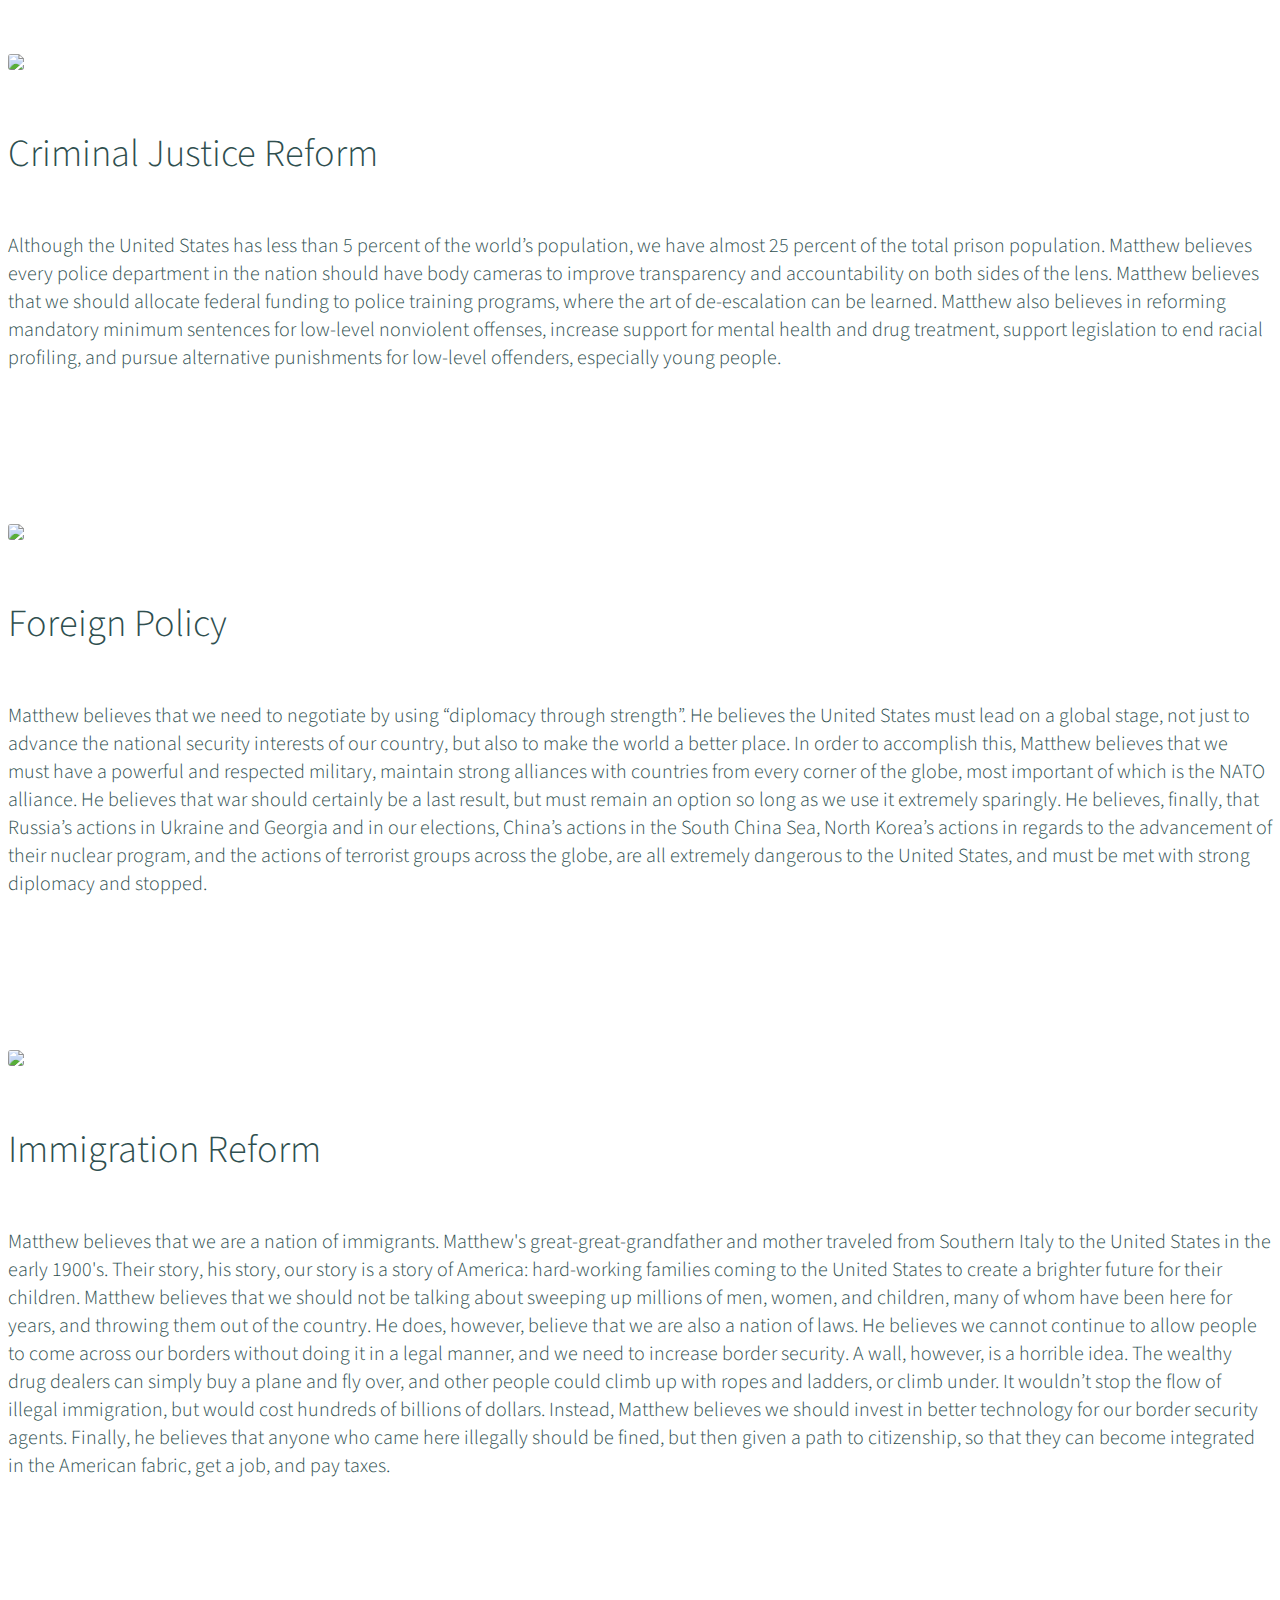
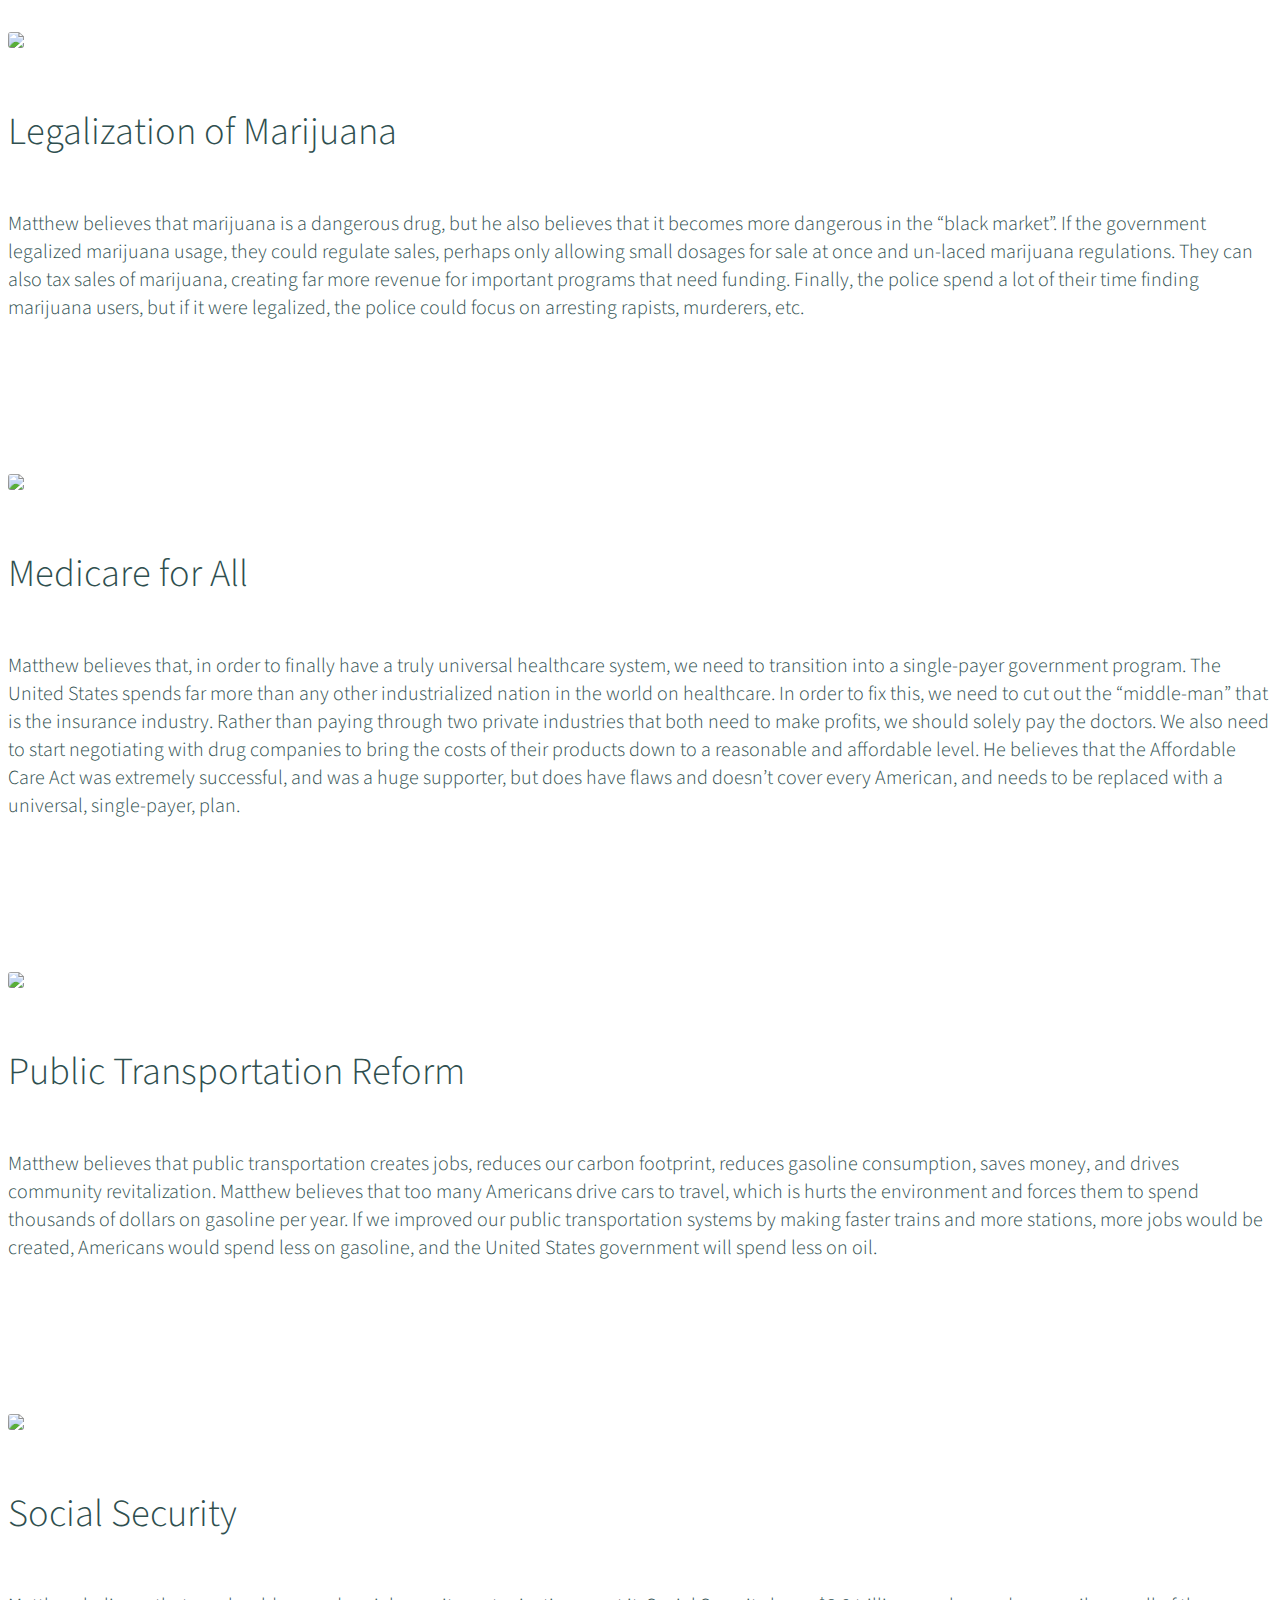
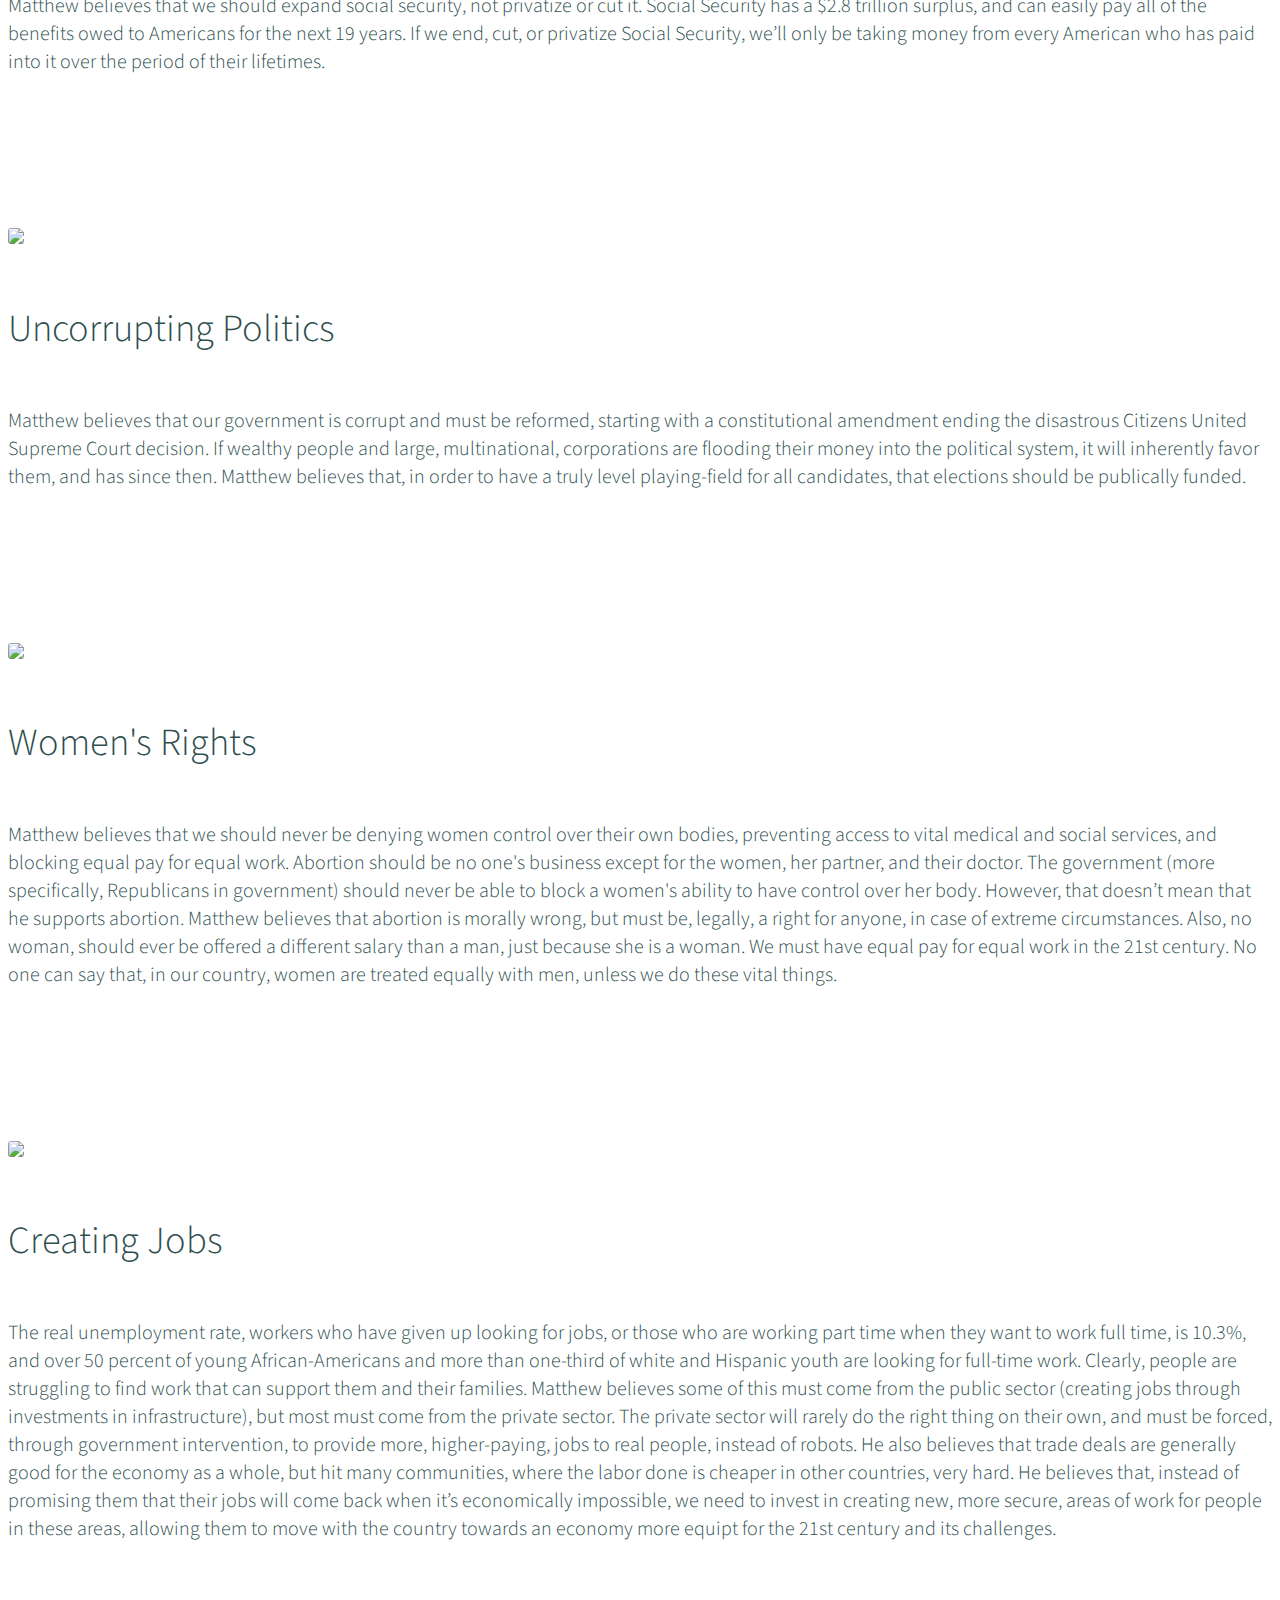
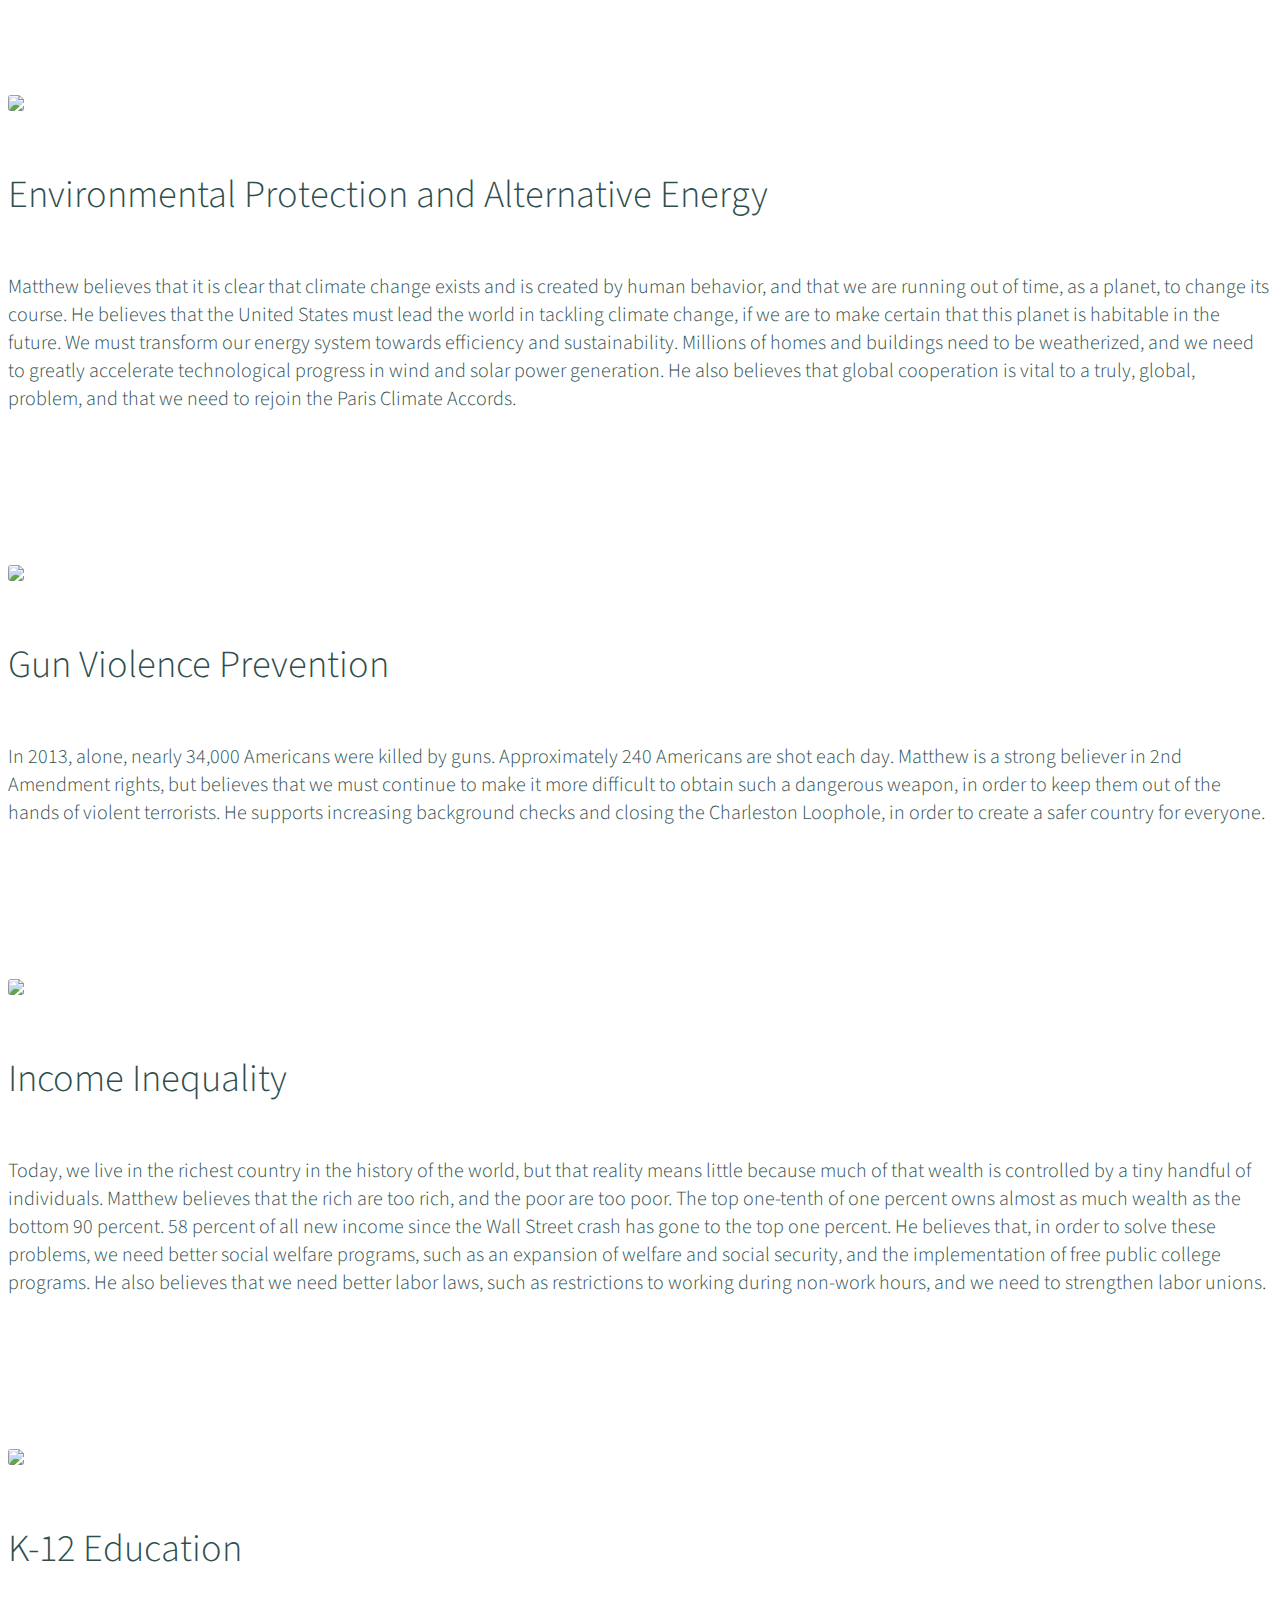
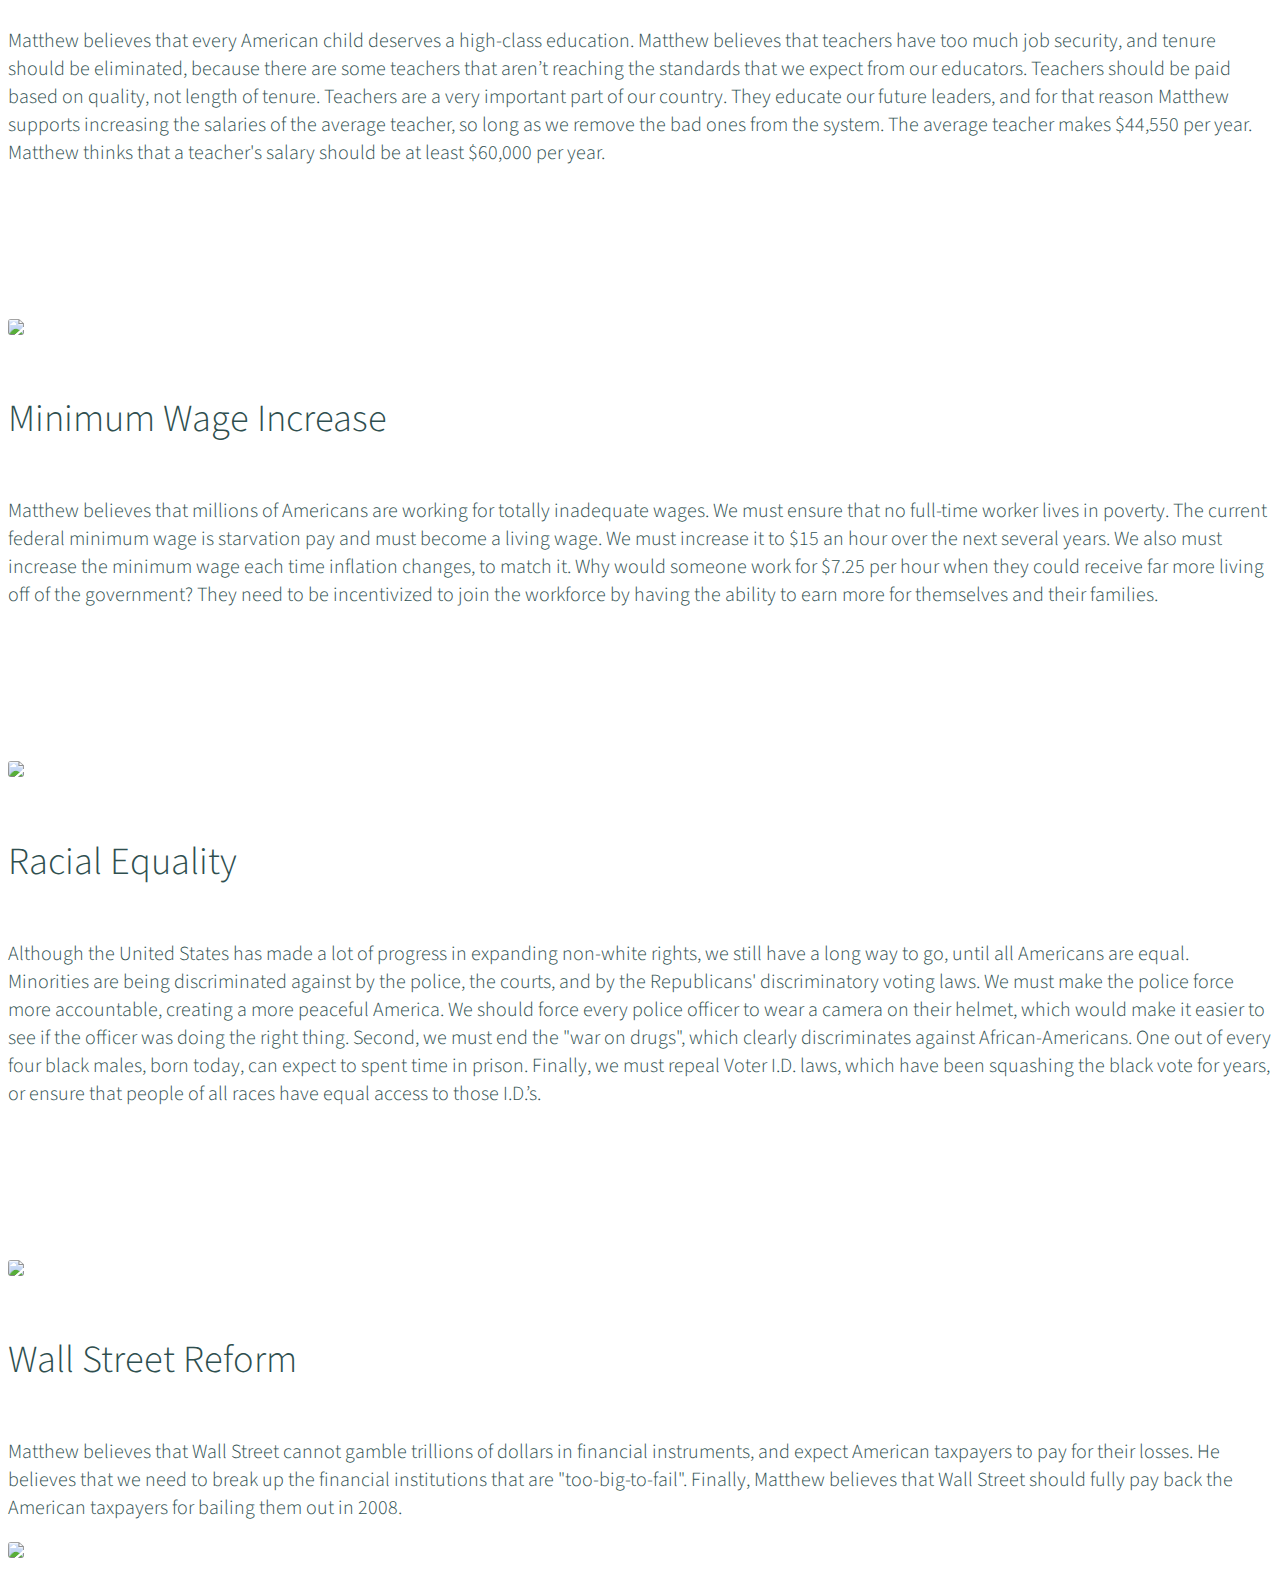
==== commit 632e728d: "Update issues.html" ====
--- a/issues.html
+++ b/issues.html
@@ -14,47 +14,48 @@
 <body>
     <header>
         <div class="navbar-fixed">
-        <nav>
-            <div class="nav-wrapper container-fluid">
-                <a href="#!" class="brand-logo">Matthew D. Allen</a>
-                <a href="#" data-activates="slide-out" class="button-collapse"><i style="font-size:27px !important" class="material-icons">menu</i></a>
-                <ul class="right hide-on-med-and-down">
-                    <li><a href="issues.html">Issues</a></li>
-                    <li><a href="https://goo.gl/forms/TqjjEJ8gGW3foDnr1">Get Involved</a></li>
-                    <li><a href="https://goo.gl/forms/1SNFAZN7IeqJ3IEl1">Contact Me</a></li>
-                </ul>
-                <ul id="slide-out" class="side-nav">
-                    <li>
-                        <div class="userView">
-                            <img class="background" src="https://upload.wikimedia.org/wikipedia/commons/e/e1/White_House_Washington.JPG">
-                            <a href="index.html"><img class="circle" src="img/profile.jpg"></a>
-                            <a href=""><span class="white-text name">Matthew Allen</span></a>
-                            <a href=""><span class="white-text email">2048</span></a>
-                        </div>
-                    </li>
-                    <li><a href="issues.html">Issues</a></li>
-                    <li><a href="https://goo.gl/forms/TqjjEJ8gGW3foDnr1">Get Involved</a></li>
-                    <li><a href="https://goo.gl/forms/1SNFAZN7IeqJ3IEl1">Contact Me</a></li>
-                    <li>
-                        <div class="divider"></div>
-                    </li>
-                    <li><a class="subheader">Contact</a></li>
-                    <li><a class="waves-effect" href="mailto:matthewdallen25@gmail.com">Email Me</a></li>
-                </ul>
-            </div>
-        </nav>
-    </div>
+            <nav>
+                <div class="nav-wrapper container-fluid">
+                    <a href="index.html" class="brand-logo">Matthew D. Allen</a>
+                    <a href="#" data-activates="slide-out" class="button-collapse"><i style="font-size:27px !important" class="material-icons">menu</i></a>
+                    <ul class="right hide-on-med-and-down">
+                        <li><a href="issues.html">Issues</a></li>
+                        <li><a href="https://goo.gl/forms/TqjjEJ8gGW3foDnr1">Get Involved</a></li>
+                        <li><a href="https://goo.gl/forms/1SNFAZN7IeqJ3IEl1">Contact Me</a></li>
+                    </ul>
+                    <ul id="slide-out" class="side-nav">
+                        <li>
+                            <div class="userView">
+                                <img class="background" src="https://upload.wikimedia.org/wikipedia/commons/e/e1/White_House_Washington.JPG">
+                                <a href="index.html"><img class="circle" src="img/profile.jpg"></a>
+                                <a href=""><span class="white-text name">Matthew Allen</span></a>
+                                <a href=""><span class="white-text email">2048</span></a>
+                            </div>
+                        </li>
+                        <li><a href="issues.html">Issues</a></li>
+                        <li><a href="https://goo.gl/forms/TqjjEJ8gGW3foDnr1">Get Involved</a></li>
+                        <li><a href="https://goo.gl/forms/1SNFAZN7IeqJ3IEl1">Contact Me</a></li>
+                        <li>
+                            <div class="divider"></div>
+                        </li>
+                        <li><a class="subheader">Contact</a></li>
+                        <li><a class="waves-effect" href="mailto:matthewdallen25@gmail.com">Email Me</a></li>
+                    </ul>
+                </div>
+            </nav>
+        </div>
     </header>
     <div class="intro-issues">
         <div class="container">
-            <h3 class="highlight issues">The Issues</h3> </div>
+            <h3 class="highlight issues">The Issues</h3>
+        </div>
     </div>
     <div class="container">
         <div class="row">
             <div class="col m6"> <img src="https://upload.wikimedia.org/wikipedia/commons/b/bc/Agnes_Scott_College_-_Buttrick_Hall.jpg" class="responsive-img"> </div>
             <div class="col m6">
                 <h4 class="light">College Affordability</h4>
-                <p>Matthew believes that college education should be attainable for all Americans, and that college debt isn't a barrier for anyone. Matthew believes that all public and community colleges should give a free four years of education.</p>
+                <p>Matthew believes that, in order to give all Americans, regardless of socio-economic condition, access to higher education, the government should take the following steps: make tuition free at all public and community colleges, cut student loan interest rates and allow those with the older rates to refinance their loans, crack down on for-profit schools, and create new scholarship opportunities for high-achieving students. All of these things will be paid for with a tax on Wall Street speculation.</p>
             </div>
         </div>
         <br>
@@ -68,7 +69,7 @@
             <div class="col m6 right"> <img src="https://upload.wikimedia.org/wikipedia/commons/d/da/Panorama_of_United_States_Supreme_Court_Building_at_Dusk.jpg" class="responsive-img"> </div>
             <div class="col m6 left">
                 <h4 class="light">Criminal Justice Reform</h4>
-                <p> Although the United States has less than 5 percent of the world’s population, we have almost 25 percent of the total prison population. Matthew believes every police department in the nation should have body cameras to improve transparency and accountability on both sides of the lens. Matthew also believes in reforming mandatory minimum sentences for low-level nonviolent offenses, increase support for mental health and drug treatment, and pursue alternative punishments for low-level offenders, especially young people. </p>
+                <p>Although the United States has less than 5 percent of the world’s population, we have almost 25 percent of the total prison population. Matthew believes every police department in the nation should have body cameras to improve transparency and accountability on both sides of the lens. Matthew believes that we should allocate federal funding to police training programs, where the art of de-escalation can be learned. Matthew also believes in reforming mandatory minimum sentences for low-level nonviolent offenses, increase support for mental health and drug treatment, support legislation to end racial profiling, and pursue alternative punishments for low-level offenders, especially young people.</p>
             </div>
         </div>
         <br>
@@ -82,21 +83,21 @@
             <div class="col m6"> <img src="https://upload.wikimedia.org/wikipedia/commons/f/f6/Flag_of_the_United_Nations_(1945-1947).svg" class="responsive-img"> </div>
             <div class="col m6">
                 <h4 class="light">Foreign Policy</h4>
-                <p>Matthew believes that the United States shouldn't be the World's police force. He believes that other countries should solve their own problems and fight their own wars, unless the problem could directly harm the United States or one of its allies. Matthew believes in attempting peaceful solutions and negotiations before violent and costly wars. </p>
-            </div>
-        </div>
-        <br>
-        <br>
-        <br>
-        <div class="divider"></div>
-        <br>
-        <br>
-        <br>
-        <div class="row">
-            <div class="col m6 right"> <img src="https://upload.wikimedia.org/wikipedia/commons/e/e0/US_Immigration_and_Customs_Enforcement_SWAT.jpg" class="responsive-img"> </div>
+                <p>Matthew believes that we need to negotiate by using “diplomacy through strength”. He believes the United States must lead on a global stage, not just to advance the national security interests of our country, but also to make the world a better place. In order to accomplish this, Matthew believes that we must have a powerful and respected military, maintain strong alliances with countries from every corner of the globe, most important of which is the NATO alliance. He believes that war should certainly be a last result, but must remain an option so long as we use it extremely sparingly. He believes, finally, that Russia’s actions in Ukraine and Georgia and in our elections, China’s actions in the South China Sea, North Korea’s actions in regards to the advancement of their nuclear program, and the actions of terrorist groups across the globe, are all extremely dangerous to the United States, and must be met with strong diplomacy and stopped.</p>
+            </div>
+        </div>
+        <br>
+        <br>
+        <br>
+        <div class="divider"></div>
+        <br>
+        <br>
+        <br>
+        <div class="row">
+            <div class="col m6 right"> <img src="http://scd.france24.com/en/files/imagecache/home_1024/article/image/050917_dreamers_new.jpg" class="responsive-img"> </div>
             <div class="col m6 left">
                 <h4 class="light">Immigration Reform</h4>
-                <p>Matthew believes that we are a national of immigrants. Matthew's great-great-grandfather and mother traveled from Southern Italy to the United States in the early 1900's. Their story, my story, our story is a story of America: hard-working families coming to the United States to create a brighter future for their children. Matthew believes that we should not be talking about sweeping up millions of men, women, and children, many of whom have been here for years, and throwing them out of the country. He believes that we should close the borders now, and anyone who came here illegally should be fined, then given a path to citizenship. </p>
+                <p>Matthew believes that we are a nation of immigrants. Matthew's great-great-grandfather and mother traveled from Southern Italy to the United States in the early 1900's. Their story, his story, our story is a story of America: hard-working families coming to the United States to create a brighter future for their children. Matthew believes that we should not be talking about sweeping up millions of men, women, and children, many of whom have been here for years, and throwing them out of the country. He does, however, believe that we are also a nation of laws. He believes we cannot continue to allow people to come across our borders without doing it in a legal manner, and we need to increase border security. A wall, however, is a horrible idea. The wealthy drug dealers can simply buy a plane and fly over, and other people could climb up with ropes and ladders, or climb under. It wouldn’t stop the flow of illegal immigration, but would cost hundreds of billions of dollars. Instead, Matthew believes we should invest in better technology for our border security agents. Finally, he believes that anyone who came here illegally should be fined, but then given a path to citizenship, so that they can become integrated in the American fabric, get a job, and pay taxes.</p>
             </div>
         </div>
         <br>
@@ -110,7 +111,21 @@
             <div class="col m6"> <img src="https://c1.staticflickr.com/1/408/19815465305_7ea6f2bd9c_b.jpg" class="responsive-img"> </div>
             <div class="col m6">
                 <h4 class="light">Legalization of Marijuana</h4>
-                <p>Matthew believes that marijuana is a dangerous drug, but he also believes that it becomes more dangerous in the "black market". If the government legalized marijuana usage, they could regulate sales, perhaps only allowing small dosages for sale at once and/or un-laced marijuana regulations. Also, the police spend a lot of their time finding marijuana users, but if it was legalized, the police could focus on arresting rapists, murderers, etc. </p>
+                <p>Matthew believes that marijuana is a dangerous drug, but he also believes that it becomes more dangerous in the “black market”. If the government legalized marijuana usage, they could regulate sales, perhaps only allowing small dosages for sale at once and un-laced marijuana regulations. They can also tax sales of marijuana, creating far more revenue for important programs that need funding. Finally, the police spend a lot of their time finding marijuana users, but if it were legalized, the police could focus on arresting rapists, murderers, etc.</p>
+            </div>
+        </div>
+        <br>
+        <br>
+        <br>
+        <div class="divider"></div>
+        <br>
+        <br>
+        <br>
+        <div class="row">
+            <div class="col m6"> <img src="https://www.ups.com/assets/resources/images/768x432/m4-healthcare.jpg" class="responsive-img"> </div>
+            <div class="col m6">
+                <h4 class="light">Medicare for All</h4>
+                <p>Matthew believes that, in order to finally have a truly universal healthcare system, we need to transition into a single-payer government program. The United States spends far more than any other industrialized nation in the world on healthcare. In order to fix this, we need to cut out the “middle-man” that is the insurance industry. Rather than paying through two private industries that both need to make profits, we should solely pay the doctors. We also need to start negotiating with drug companies to bring the costs of their products down to a reasonable and affordable level. He believes that the Affordable Care Act was extremely successful, and was a huge supporter, but does have flaws and doesn’t cover every American, and needs to be replaced with a universal, single-payer, plan.</p>
             </div>
         </div>
         <br>
@@ -124,7 +139,7 @@
             <div class="col m6 right"> <img src="https://upload.wikimedia.org/wikipedia/commons/a/a1/RedLineCharlesMGH.jpg" class="responsive-img"> </div>
             <div class="col m6 left">
                 <h4 class="light">Public Transportation Reform</h4>
-                <p>Matthew believes that public transportation creates jobs, reduces our carbon footprint, reduces gasoline consumption, saves money, and drives community revitalization. Matthew believes that too many Americans drive cars to go places, which is bad for the environment and forces them to spend hundreds of dollars on gasoline per year. If we improved our public transportation systems by making faster trains and more stations, the jobs market would improve, Americans would spend less on gasoline, and the United States government will spend less on oil.</p>
+                <p>Matthew believes that public transportation creates jobs, reduces our carbon footprint, reduces gasoline consumption, saves money, and drives community revitalization. Matthew believes that too many Americans drive cars to travel, which is hurts the environment and forces them to spend thousands of dollars on gasoline per year. If we improved our public transportation systems by making faster trains and more stations, more jobs would be created, Americans would spend less on gasoline, and the United States government will spend less on oil.</p>
             </div>
         </div>
         <br>
@@ -137,22 +152,22 @@
         <div class="row">
             <div class="col m6"> <img src="https://www.medicare.gov/SharedResources/shared/images/plan-finder/medicare_card_larger.gif" class="responsive-img"> </div>
             <div class="col m6">
-                <h4 class="light">Social Security and Medicare</h4>
-                <p>Matthew believes that we should expand social security and medicare, not privitize or cut it. Right now, a billionare pays into social security, the same amount as someone who makes $118,500 per year. Social Security, also, has a $2.8 trillion surplus, and can pay every benefits owed to Americans for the next 19 years. Matthew believes that we should provide medicare to all citizens, expanding upon the great success of the Affordable Care Act (or Obamacare). All citizens should have health care as a right, but some of the ACA's policies don't go far enough.</p>
-            </div>
-        </div>
-        <br>
-        <br>
-        <br>
-        <div class="divider"></div>
-        <br>
-        <br>
-        <br>
-        <div class="row">
-            <div class="col m6 right"> <img src="https://mises.org/sites/default/files/23158392405_d3e3b60cb8_o.jpg" class="responsive-img"> </div>
+                <h4 class="light">Social Security</h4>
+                <p>Matthew believes that we should expand social security, not privatize or cut it. Social Security has a $2.8 trillion surplus, and can easily pay all of the benefits owed to Americans for the next 19 years. If we end, cut, or privatize Social Security, we’ll only be taking money from every American who has paid into it over the period of their lifetimes.</p>
+            </div>
+        </div>
+        <br>
+        <br>
+        <br>
+        <div class="divider"></div>
+        <br>
+        <br>
+        <br>
+        <div class="row">
+            <div class="col m6 right"> <img src="http://preapism.com/wp-content/uploads/bribery.png" class="responsive-img"> </div>
             <div class="col m6 left">
                 <h4 class="light">Uncorrupting Politics</h4>
-                <p>Matthew believes that we should expand social security and medicare, not privitize or cut it. Right now, a billionare pays into social security, the same amount as someone who makes $118,500 per year. Social Security, also, has a $2.8 trillion surplus, and can pay every benefits owed to Americans for the next 19 years. Matthew believes that we should provide medicare to all citizens, expanding upon the great success of the Affordable Care Act (or Obamacare). All citizens should have health care as a right, but some of the ACA's policies don't go far enough.</p>
+                <p>Matthew believes that our government is corrupt and must be reformed, starting with a constitutional amendment ending the disastrous Citizens United Supreme Court decision. If wealthy people and large, multinational, corporations are flooding their money into the political system, it will inherently favor them, and has since then. Matthew believes that, in order to have a truly level playing-field for all candidates, that elections should be publically funded.</p>
             </div>
         </div>
         <br>
@@ -166,7 +181,7 @@
             <div class="col m6"> <img src="http://api.theweek.com/sites/default/files/styles/tw_image_9_4/public/BE021512.jpg?itok=6LnfImQ4&resize=1260x560" class="responsive-img"> </div>
             <div class="col m6">
                 <h4 class="light">Women's Rights</h4>
-                <p>Matthew believes that we should never be denying women control over their own bodies, preventing access to vital medical and social services, and blocking equal pay for equal work. Abortion should be no one's business except for the women, her partner, and their doctor. The government (more specifically, Republicans in government) should never be able to block a women's ability to have control over her body. Also, no woman, should ever be offered a different salary than a man, just because she is a woman. No one can say that, in our country, women are treated equally with men, unless we do these vital things.</p>
+                <p>Matthew believes that we should never be denying women control over their own bodies, preventing access to vital medical and social services, and blocking equal pay for equal work. Abortion should be no one's business except for the women, her partner, and their doctor. The government (more specifically, Republicans in government) should never be able to block a women's ability to have control over her body. However, that doesn’t mean that he supports abortion. Matthew believes that abortion is morally wrong, but must be, legally, a right for anyone, in case of extreme circumstances. Also, no woman, should ever be offered a different salary than a man, just because she is a woman. We must have equal pay for equal work in the 21st century. No one can say that, in our country, women are treated equally with men, unless we do these vital things.</p>
             </div>
         </div>
         <br>
@@ -180,7 +195,7 @@
             <div class="col m6 right"> <img src="https://media.npr.org/assets/img/2013/03/08/nowhiring082way_wide-c871a62e50997a39870a2aa8217afe6de498b3ab.jpg" class="responsive-img"> </div>
             <div class="col m6 left">
                 <h4 class="light">Creating Jobs</h4>
-                <p>The real unemployment rate, workers who have given up looking for jobs, or those who are working part time when they want to work full time, is 10.3%, and over 50 percent of young African-Americans and more than one-third of white and Hispanic youth are looking for full-time work. Matthew believes this is a problem that must be solved immediately.</p>
+                <p>The real unemployment rate, workers who have given up looking for jobs, or those who are working part time when they want to work full time, is 10.3%, and over 50 percent of young African-Americans and more than one-third of white and Hispanic youth are looking for full-time work. Clearly, people are struggling to find work that can support them and their families. Matthew believes some of this must come from the public sector (creating jobs through investments in infrastructure), but most must come from the private sector. The private sector will rarely do the right thing on their own, and must be forced, through government intervention, to provide more, higher-paying, jobs to real people, instead of robots. He also believes that trade deals are generally good for the economy as a whole, but hit many communities, where the labor done is cheaper in other countries, very hard. He believes that, instead of promising them that their jobs will come back when it’s economically impossible, we need to invest in creating new, more secure, areas of work for people in these areas, allowing them to move with the country towards an economy more equipt for the 21st century and its challenges.</p>
             </div>
         </div>
         <br>
@@ -194,21 +209,21 @@
             <div class="col m6"> <img src="https://grist.files.wordpress.com/2013/04/solar-panels-homepage.jpg" class="responsive-img"> </div>
             <div class="col m6">
                 <h4 class="light">Environmental Protection and Alternative Energy</h4>
-                <p>Matthew believes that the United States must lead the world in tackling climate change, if we are to make certain that this planet is habitable in the future. We must transform our energy system towards efficiency and sustainability. Millions of homes and buildings need to be weatherized, and we need to greatly accelerate technological progress in wind and solar power generation.</p>
-            </div>
-        </div>
-        <br>
-        <br>
-        <br>
-        <div class="divider"></div>
-        <br>
-        <br>
-        <br>
-        <div class="row">
-            <div class="col m6 right"> <img src="http://www.nationofchange.org/2015/wp-content/uploads/gun-violence.jpg" class="responsive-img"> </div>
+                <p>Matthew believes that it is clear that climate change exists and is created by human behavior, and that we are running out of time, as a planet, to change its course. He believes that the United States must lead the world in tackling climate change, if we are to make certain that this planet is habitable in the future. We must transform our energy system towards efficiency and sustainability. Millions of homes and buildings need to be weatherized, and we need to greatly accelerate technological progress in wind and solar power generation. He also believes that global cooperation is vital to a truly, global, problem, and that we need to rejoin the Paris Climate Accords.</p>
+            </div>
+        </div>
+        <br>
+        <br>
+        <br>
+        <div class="divider"></div>
+        <br>
+        <br>
+        <br>
+        <div class="row">
+            <div class="col m6 right"> <img src="http://az616578.vo.msecnd.net/files/2016/01/10/6358798520589605871150871188_gun2.jpg" class="responsive-img"> </div>
             <div class="col m6 left">
                 <h4 class="light">Gun Violence Prevention</h4>
-                <p>In 2013, alone, nearly 34,000 Americans were killed by guns. Approximately 240 Americans are shot each day. Matthew understands that guns are important to many American communities, but he has seen too many Americans being slaughtered due to gun violence. Matthew supports a constitutional amendment to the 2nd Amendment. He believes that only current members or the military or other special task forces should have the right to bear arms, not just everyday citizens.</p>
+                <p>In 2013, alone, nearly 34,000 Americans were killed by guns. Approximately 240 Americans are shot each day. Matthew is a strong believer in 2nd Amendment rights, but believes that we must continue to make it more difficult to obtain such a dangerous weapon, in order to keep them out of the hands of violent terrorists. He supports increasing background checks and closing the Charleston Loophole, in order to create a safer country for everyone.</p>
             </div>
         </div>
         <br>
@@ -222,7 +237,7 @@
             <div class="col m6"> <img src="http://www.cruzine.com/wp-content/uploads/2010/12/002-old-people.jpg" class="responsive-img"> </div>
             <div class="col m6">
                 <h4 class="light">Income Inequality</h4>
-                <p>Today, we live in the richest country in the history of the world, but that reality means little because much of that wealth is controlled by a tiny handful of individuals. Matthew believes that the rich are too rich, and the poor are too poor. The top one-tenth of one percent owns almost as much wealth as the bottom 90 percent. 58 percent of all new income since the Wall Street crash has gone to the top one percent. This is bad, and must be fixed in order for our country's middle class to survive.</p>
+                <p>Today, we live in the richest country in the history of the world, but that reality means little because much of that wealth is controlled by a tiny handful of individuals. Matthew believes that the rich are too rich, and the poor are too poor. The top one-tenth of one percent owns almost as much wealth as the bottom 90 percent. 58 percent of all new income since the Wall Street crash has gone to the top one percent. He believes that, in order to solve these problems, we need better social welfare programs, such as an expansion of welfare and social security, and the implementation of free public college programs. He also believes that we need better labor laws, such as restrictions to working during non-work hours, and we need to strengthen labor unions.</p>
             </div>
         </div>
         <br>
@@ -236,7 +251,7 @@
             <div class="col m6 right"> <img src="https://www.diabetes.org.uk/Upload/Your%20stories/Primary-school-371.jpg" class="responsive-img" width="110%"> </div>
             <div class="col m6 left">
                 <h4 class="light">K-12 Education</h4>
-                <p>Matthew believes that every American child deserves a high-class education. Matthew believes that teacher's have too high of job security, and tenure should be eliminated. Teachers should be paid based on improvements in students' standardized test scores. Teachers are a very important part of our country. They educate the future leaders of our country, and for that reason Matthew supports increasing teachers' salaries. The average teacher makes $44,550 per year. Matthew thinks that a teacher's salary should be at least $60,000 per year.</p>
+                <p>Matthew believes that every American child deserves a high-class education. Matthew believes that teachers have too much job security, and tenure should be eliminated, because there are some teachers that aren’t reaching the standards that we expect from our educators. Teachers should be paid based on quality, not length of tenure. Teachers are a very important part of our country. They educate our future leaders, and for that reason Matthew supports increasing the salaries of the average teacher, so long as we remove the bad ones from the system. The average teacher makes $44,550 per year. Matthew thinks that a teacher's salary should be at least $60,000 per year.</p>
             </div>
         </div>
         <br>
@@ -250,7 +265,7 @@
             <div class="col m6"> <img src="http://capoliticalreviewcom.c.presscdn.com/wp-content/uploads/2015/01/Minimum-Wage.jpg" class="responsive-img" width="110%"> </div>
             <div class="col m6">
                 <h4 class="light">Minimum Wage Increase</h4>
-                <p>Matthew believes that millions of Americans are working for totally inadequate wages. We must ensure that no full-time worker lives in poverty. The current federal minimum wage is starvation pay and must become a living wage. We must increase it to $15 an hour over the next several years. We aslo must increase the minimum wage each time inflation changes, to match it.</p>
+                <p>Matthew believes that millions of Americans are working for totally inadequate wages. We must ensure that no full-time worker lives in poverty. The current federal minimum wage is starvation pay and must become a living wage. We must increase it to $15 an hour over the next several years. We also must increase the minimum wage each time inflation changes, to match it. Why would someone work for $7.25 per hour when they could receive far more living off of the government? They need to be incentivized to join the workforce by having the ability to earn more for themselves and their families.</p>
             </div>
         </div>
         <br>
@@ -264,7 +279,7 @@
             <div class="col m6 right"> <img src="http://cbsnews1.cbsistatic.com/hub/i/r/2013/01/20/0fbcafed-1c4c-11e3-9918-005056850598/thumbnail/620x350/377fb9e7e1b5a030d3c9bb3ab23a30d5/mlk_2415483.jpg" class="responsive-img" width="110%"> </div>
             <div class="col m6 left">
                 <h4 class="light">Racial Equality</h4>
-                <p>Although the United States has made a lot of progress in expanding non-white rights, we still have a long way to go, until all Americans are equal. Minorities are being discriminated against by the police, the courts, and by the Republicans' discriminatory voting laws. We must make the police force more accountable, creating a more peaceful America. We should force every police officer to wear a camera on their helmet, which would make it easier to see if the officer was doing the right thing. Second, we must end the "war on drugs", which clearly discriminates against African-Americans. One out of every four black males, born today, can expect to spent time in prison. Finally, we must repeal Voter I.D. laws, which have been squashing the black vote for years.</p>
+                <p>Although the United States has made a lot of progress in expanding non-white rights, we still have a long way to go, until all Americans are equal. Minorities are being discriminated against by the police, the courts, and by the Republicans' discriminatory voting laws. We must make the police force more accountable, creating a more peaceful America. We should force every police officer to wear a camera on their helmet, which would make it easier to see if the officer was doing the right thing. Second, we must end the "war on drugs", which clearly discriminates against African-Americans. One out of every four black males, born today, can expect to spent time in prison. Finally, we must repeal Voter I.D. laws, which have been squashing the black vote for years, or ensure that people of all races have equal access to those I.D.’s.</p>
             </div>
         </div>
         <br>
@@ -278,7 +293,7 @@
             <div class="col m6"> <img src="http://s3-origin-images.politico.com/2013/08/11/130811_wall_street_ap_605.jpg" class="responsive-img" width="110%"> </div>
             <div class="col m6">
                 <h4 class="light">Wall Street Reform</h4>
-                <p>Matthew believes that Wall Street cannot gamble trillions of dollars in financial instruments, and expect American taxpayers to pay for their losses. He believes that we need to break up the financial institutions that are "too-big-to-fail". Finally, Matthew believes that Wall Street should pay back American taxpayers for the 2008 collapse.</p>
+                <p>Matthew believes that Wall Street cannot gamble trillions of dollars in financial instruments, and expect American taxpayers to pay for their losses. He believes that we need to break up the financial institutions that are "too-big-to-fail". Finally, Matthew believes that Wall Street should fully pay back the American taxpayers for bailing them out in 2008.</p>
             </div>
         </div>
     </div>
